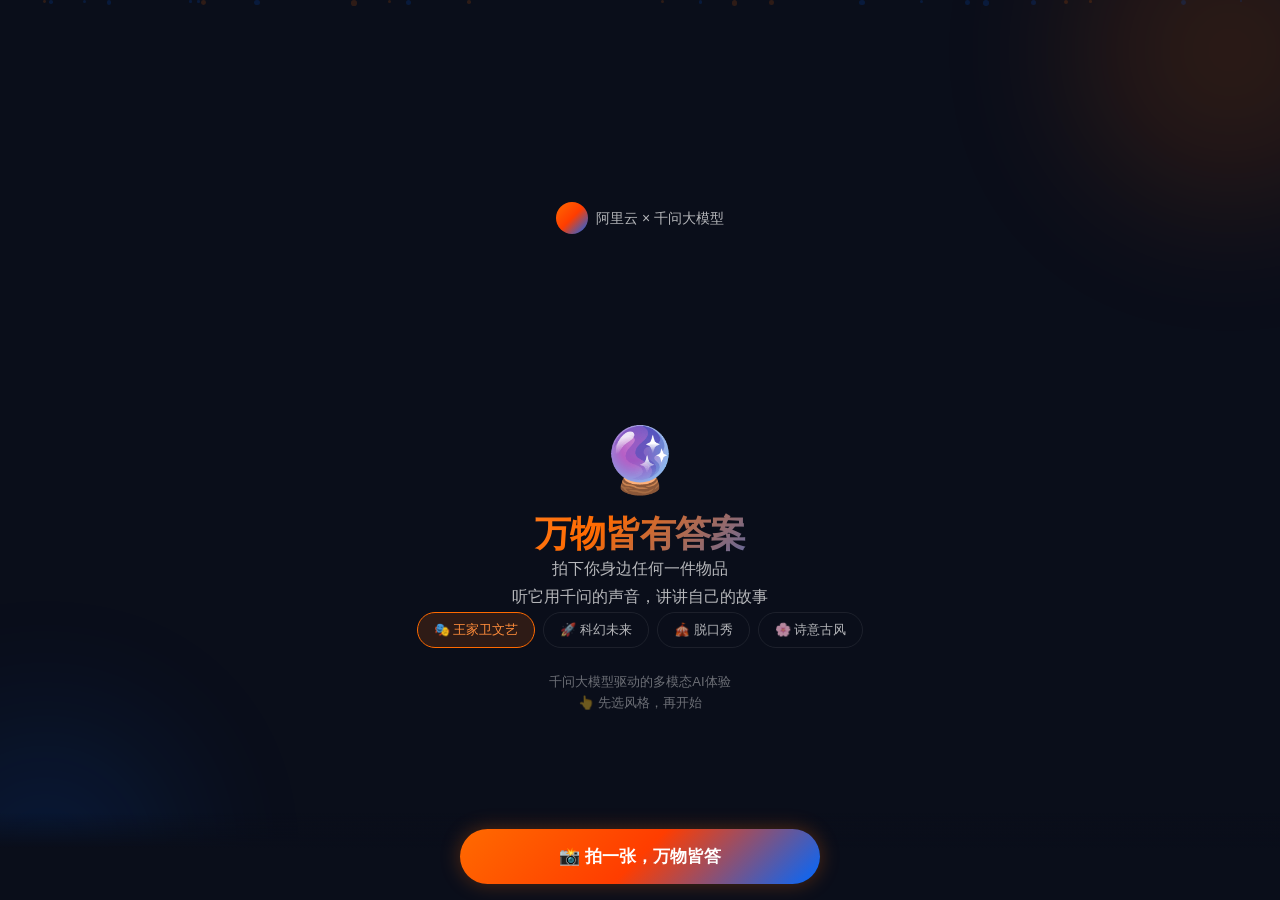
==== plan1-wanwu/index.html @ 80771d61 "第18届大广赛阿里云命题 · 三件互动作品+科技类AI工作流文档" ====
<!DOCTYPE html>
<html lang="zh-CN">
<head>
  <meta charset="UTF-8">
  <meta name="viewport" content="width=device-width, initial-scale=1.0, user-scalable=no">
  <title>万物皆有答案 - 千问大模型</title>
  <link rel="stylesheet" href="../shared/styles.css">
  <style>
    /* === 页面特有样式 === */
    .screen {
      display: none;
      flex-direction: column;
      align-items: center;
      justify-content: center;
      min-height: 100vh;
      width: 100%;
    }
    .screen.active {
      display: flex;
    }

    /* === 开场屏 === */
    .intro-screen {
      text-align: center;
      gap: var(--space-xl);
      padding-top: 15vh;
    }

    .intro-icon {
      font-size: 4rem;
      animation: float 3s ease-in-out infinite;
    }

    @keyframes float {
      0%, 100% { transform: translateY(0); }
      50% { transform: translateY(-12px); }
    }

    .intro-title {
      font-size: 2.25rem;
      font-weight: 800;
      letter-spacing: -0.03em;
      background: var(--brand-gradient-soft);
      -webkit-background-clip: text;
      -webkit-text-fill-color: transparent;
      background-clip: text;
    }

    .intro-subtitle {
      font-size: 1rem;
      color: var(--text-secondary);
      line-height: 1.8;
    }

    .intro-hint {
      font-size: 0.8125rem;
      color: var(--text-tertiary);
      margin-top: var(--space-lg);
    }

    /* === 拍照/上传屏 === */
    .capture-screen {
      gap: var(--space-lg);
      padding: var(--space-xl) 0;
    }

    .capture-area {
      width: 100%;
      aspect-ratio: 1;
      max-width: 360px;
      border: 2px dashed var(--border-subtle);
      border-radius: var(--radius-xl);
      display: flex;
      flex-direction: column;
      align-items: center;
      justify-content: center;
      gap: var(--space-md);
      cursor: pointer;
      transition: all var(--duration-normal) var(--ease-out);
      background: rgba(255, 255, 255, 0.02);
      position: relative;
      overflow: hidden;
    }

    .capture-area:hover {
      border-color: var(--brand-orange);
      background: rgba(255, 106, 0, 0.03);
      box-shadow: var(--shadow-glow-orange);
    }

    .capture-area.has-image {
      border-style: solid;
      border-color: var(--brand-orange);
    }

    .capture-area img {
      width: 100%;
      height: 100%;
      object-fit: cover;
      position: absolute;
      inset: 0;
    }

    .capture-icon {
      font-size: 3rem;
      opacity: 0.6;
    }

    .capture-text {
      font-size: 0.9375rem;
      color: var(--text-tertiary);
    }

    .capture-actions {
      display: flex;
      gap: var(--space-md);
      width: 100%;
      max-width: 360px;
    }

    .capture-actions .btn {
      flex: 1;
    }

    /* === 扫描动画屏 === */
    .scanning-screen {
      text-align: center;
      gap: var(--space-xl);
    }

    .scan-animation {
      position: relative;
      width: 200px;
      height: 200px;
    }

    .scan-ring {
      position: absolute;
      inset: 0;
      border-radius: 50%;
      border: 2px solid var(--brand-orange);
      animation: scanPulse 2s ease-in-out infinite;
      opacity: 0;
    }

    .scan-ring:nth-child(2) { animation-delay: 0.6s; }
    .scan-ring:nth-child(3) { animation-delay: 1.2s; }

    @keyframes scanPulse {
      0% { transform: scale(0.5); opacity: 0.6; }
      100% { transform: scale(1.5); opacity: 0; }
    }

    .scan-icon {
      position: absolute;
      inset: 0;
      display: flex;
      align-items: center;
      justify-content: center;
      font-size: 4rem;
      animation: float 2s ease-in-out infinite;
    }

    .scan-status {
      font-size: 1rem;
      color: var(--text-secondary);
      animation: fadeText 1.5s ease-in-out infinite;
    }

    @keyframes fadeText {
      0%, 100% { opacity: 0.5; }
      50% { opacity: 1; }
    }

    /* === 结果屏 === */
    .result-screen {
      gap: var(--space-lg);
      padding: var(--space-xl) 0 120px;
    }

    .result-image-wrapper {
      width: 240px;
      height: 240px;
      border-radius: var(--radius-xl);
      overflow: hidden;
      box-shadow: var(--shadow-lg);
      position: relative;
    }

    .result-image-wrapper img {
      width: 100%;
      height: 100%;
      object-fit: cover;
    }

    .result-image-wrapper::after {
      content: '';
      position: absolute;
      inset: 0;
      border-radius: var(--radius-xl);
      border: 2px solid transparent;
      background: var(--brand-gradient) border-box;
      -webkit-mask: linear-gradient(#fff 0 0) padding-box, linear-gradient(#fff 0 0);
      mask: linear-gradient(#fff 0 0) padding-box, linear-gradient(#fff 0 0);
      -webkit-mask-composite: xor;
      mask-composite: exclude;
      opacity: 0.5;
    }

    .result-monologue {
      background: var(--bg-card);
      border: 1px solid var(--border-subtle);
      border-radius: var(--radius-lg);
      padding: var(--space-xl);
      width: 100%;
      max-width: 360px;
      position: relative;
    }

    .result-monologue::before {
      content: '"';
      position: absolute;
      top: 8px;
      left: 16px;
      font-size: 3rem;
      color: var(--brand-orange);
      opacity: 0.3;
      font-family: Georgia, serif;
      line-height: 1;
    }

    .monologue-text {
      font-size: 1rem;
      line-height: 1.8;
      color: var(--text-primary);
      padding-left: var(--space-lg);
      font-style: italic;
      min-height: 80px;
    }

    .monologue-style-tag {
      display: inline-block;
      padding: 4px 12px;
      border-radius: var(--radius-full);
      font-size: 0.75rem;
      background: rgba(255, 106, 0, 0.15);
      color: var(--brand-orange-light);
      margin-top: var(--space-md);
    }

    .result-actions {
      display: flex;
      gap: var(--space-md);
      width: 100%;
      max-width: 360px;
    }

    .result-actions .btn {
      flex: 1;
    }

    /* === 分享卡片 === */
    .share-card {
      width: 360px;
      background: var(--bg-secondary);
      border-radius: var(--radius-xl);
      overflow: hidden;
      box-shadow: var(--shadow-lg);
    }

    .share-card-header {
      padding: var(--space-lg);
      background: var(--brand-gradient);
      text-align: center;
    }

    .share-card-header h3 {
      font-size: 1.125rem;
      color: white;
    }

    .share-card-body {
      padding: var(--space-lg);
    }

    .share-card-image {
      width: 100%;
      aspect-ratio: 16/9;
      object-fit: cover;
      border-radius: var(--radius-md);
    }

    .share-card-quote {
      font-size: 1rem;
      line-height: 1.8;
      color: var(--text-primary);
      font-style: italic;
      margin: var(--space-md) 0;
      padding: var(--space-md);
      background: rgba(255, 106, 0, 0.05);
      border-radius: var(--radius-md);
      border-left: 3px solid var(--brand-orange);
    }

    .share-card-footer {
      padding: var(--space-md) var(--space-lg);
      border-top: 1px solid var(--border-subtle);
      display: flex;
      align-items: center;
      justify-content: space-between;
    }

    .share-card-brand {
      font-size: 0.8125rem;
      color: var(--text-tertiary);
    }

    .share-card-slogan {
      font-size: 0.9375rem;
      font-weight: 700;
      background: var(--brand-gradient-soft);
      -webkit-background-clip: text;
      -webkit-text-fill-color: transparent;
      background-clip: text;
    }

    /* === 底部固定栏 === */
    .bottom-fixed {
      position: fixed;
      bottom: 0;
      left: 0;
      right: 0;
      padding: var(--space-md) var(--space-lg);
      padding-bottom: max(var(--space-md), env(safe-area-inset-bottom));
      background: linear-gradient(to top, var(--bg-primary) 60%, transparent);
      display: flex;
      justify-content: center;
      z-index: 10;
    }

    /* === 风格选择器 === */
    .style-selector {
      display: flex;
      gap: var(--space-sm);
      flex-wrap: wrap;
      justify-content: center;
    }

    .style-chip {
      padding: 8px 16px;
      border-radius: var(--radius-full);
      font-size: 0.8125rem;
      cursor: pointer;
      border: 1px solid var(--border-subtle);
      background: transparent;
      color: var(--text-secondary);
      transition: all var(--duration-fast) var(--ease-out);
      white-space: nowrap;
    }

    .style-chip.active {
      background: rgba(255, 106, 0, 0.15);
      border-color: var(--brand-orange);
      color: var(--brand-orange-light);
    }

    /* === 隐藏的input === */
    #imageInput {
      display: none;
    }
  </style>
</head>
<body>
  <!-- 背景 -->
  <div class="glow-orb glow-orb-orange"></div>
  <div class="glow-orb glow-orb-blue"></div>

  <!-- 粒子背景 -->
  <div id="particles"></div>

  <!-- ====== 开场屏 ====== -->
  <div class="page-container screen active" id="introScreen">
    <div class="brand-header fade-in">
      <div class="logo-dot"></div>
      <span class="brand-name">阿里云 × 千问大模型</span>
    </div>

    <div class="intro-screen">
      <div class="intro-icon fade-in fade-in-delay-1">🔮</div>
      <h1 class="intro-title fade-in fade-in-delay-2">万物皆有答案</h1>
      <p class="intro-subtitle fade-in fade-in-delay-3">
        拍下你身边任何一件物品<br>
        听它用千问的声音，讲讲自己的故事
      </p>
      <div class="style-selector fade-in fade-in-delay-4" id="styleSelector">
        <button class="style-chip active" data-style="literary">🎭 王家卫文艺</button>
        <button class="style-chip" data-style="scifi">🚀 科幻未来</button>
        <button class="style-chip" data-style="humor">🎪 脱口秀</button>
        <button class="style-chip" data-style="poetic">🌸 诗意古风</button>
      </div>
      <p class="intro-hint fade-in fade-in-delay-5">
        千问大模型驱动的多模态AI体验<br>
        👆 先选风格，再开始
      </p>
    </div>

    <div class="bottom-fixed fade-in fade-in-delay-5">
      <button class="btn btn-primary btn-large" onclick="showCapture()" style="width:100%;max-width:360px">
        📸 拍一张，万物皆答
      </button>
    </div>
  </div>

  <!-- ====== 拍照/上传屏 ====== -->
  <div class="page-container screen" id="captureScreen">
    <div class="brand-header">
      <div class="logo-dot"></div>
      <span class="brand-name">万物皆有答案</span>
    </div>

    <div class="capture-screen">
      <h2 class="fade-in" style="text-align:center">选一件身边的物品</h2>
      <p class="fade-in fade-in-delay-1" style="text-align:center;color:var(--text-tertiary)">
        水杯、台灯、书、钥匙、盆栽...<br>任何日常之物，都有千问理解的故事
      </p>

      <div class="capture-area fade-in fade-in-delay-2" id="captureArea" onclick="document.getElementById('imageInput').click()">
        <span class="capture-icon" id="captureIcon">📷</span>
        <span class="capture-text" id="captureText">点击拍照或选择照片</span>
      </div>

      <input type="file" id="imageInput" accept="image/*" capture="environment" onchange="handleImageSelect(event)">

      <div class="capture-actions fade-in fade-in-delay-3">
        <button class="btn btn-secondary" onclick="document.getElementById('imageInput').click()">
          🖼️ 相册
        </button>
        <button class="btn btn-primary" id="btnAnalyze" disabled onclick="startAnalysis()">
          ✨ 千问解析
        </button>
      </div>

      <button class="btn btn-ghost fade-in fade-in-delay-4" onclick="showIntro()">
        ← 返回
      </button>
    </div>
  </div>

  <!-- ====== 扫描动画屏 ====== -->
  <div class="page-container screen" id="scanningScreen">
    <div class="scanning-screen">
      <div class="scan-animation">
        <div class="scan-ring"></div>
        <div class="scan-ring"></div>
        <div class="scan-ring"></div>
        <div class="scan-icon">🔍</div>
      </div>
      <p class="scan-status" id="scanStatus">千问正在理解这个物品...</p>
      <div class="loading-dots">
        <span></span><span></span><span></span>
      </div>
    </div>
  </div>

  <!-- ====== 结果屏 ====== -->
  <div class="page-container screen" id="resultScreen">
    <div class="brand-header">
      <div class="logo-dot"></div>
      <span class="brand-name">千问大模型 · 万物皆有答案</span>
    </div>

    <div class="result-screen">
      <div class="result-image-wrapper fade-in" id="resultImageWrapper">
        <img id="resultImage" src="" alt="">
      </div>

      <div class="result-monologue fade-in fade-in-delay-1">
        <p class="monologue-text" id="monologueText"></p>
        <span class="monologue-style-tag" id="monologueStyleTag"></span>
      </div>

      <div class="result-actions fade-in fade-in-delay-2">
        <button class="btn btn-secondary" onclick="retryWithNewStyle()">
          🎭 换个风格
        </button>
        <button class="btn btn-primary" onclick="shareResult()">
          📤 分享出去
        </button>
      </div>

      <button class="btn btn-ghost fade-in fade-in-delay-3" onclick="showCapture()">
        🔄 再拍一张
      </button>
    </div>

    <div class="bottom-fixed">
      <p class="fade-in" style="font-size:0.875rem;text-align:center">
        <span style="background:var(--brand-gradient-soft);-webkit-background-clip:text;-webkit-text-fill-color:transparent;font-weight:700;">
          千问一下，万物皆答
        </span>
        <span style="color:var(--text-tertiary);margin-left:8px">— 阿里云千问大模型</span>
      </p>
    </div>
  </div>

  <!-- 隐藏的canvas用于生成分享图 -->
  <canvas id="shareCanvas" style="display:none"></canvas>

  <script src="../shared/utils.js"></script>
  <script>
    /* === 状态管理 === */
    const state = {
      currentScreen: 'introScreen',
      selectedStyle: 'literary',
      uploadedImage: null,
      currentMonologue: '',
      monologueHistory: []
    };

    /* === 风格定义 === */
    const styles = {
      literary: {
        name: '王家卫文艺',
        emoji: '🎭',
        systemPrompt: '你是一个被赋予了灵魂的日常物品。用王家卫电影般的文艺腔调，以第一人称讲述你的存在。语速缓慢，充满意象，带着一种温柔的孤独感。在150字以内。'
      },
      scifi: {
        name: '科幻未来',
        emoji: '🚀',
        systemPrompt: '你是一个来自未来的智能物品，拥有超越时代的自我意识。用科幻小说的语气，以第一人称介绍你的功能和使命。充满科技感和未来主义色彩。在150字以内。'
      },
      humor: {
        name: '脱口秀',
        emoji: '🎪',
        systemPrompt: '你是一个会吐槽的日常物品，用脱口秀演员的方式，以第一人称调侃自己的日常和与人类的相处。幽默风趣，有梗，让人会心一笑。在150字以内。'
      },
      poetic: {
        name: '诗意古风',
        emoji: '🌸',
        systemPrompt: '你是一个拥有古典灵魂的物品，用中国古风诗意的方式，以第一人称吟诵你的存在。可以是半文半白，有意境，有留白，像一首小诗。在150字以内。'
      }
    };

    /* === 模拟AI独白（比赛时替换为真实千问API调用） === */
    // 每个物品在不同风格下的独白预设（演示用）
    const demoMonologues = {
      cup: {
        literary: '每天下午三点，她准时端起我。水温刚好，45度，她最喜欢的温度。我看着她的嘴唇轻轻碰到杯沿，那一瞬间，整个世界都安静下来。有些温度，不是用来测量的，是用来记住的。',
        scifi: '我是H2O分子重组终端（俗称水杯）。内置量子温控系统，能精准地将液体维持在用户神经信号最舒适的45°C。碳基生命叫这"温暖"，在我的认知里，这是一次完美的热力学平衡态。',
        humor: '大家好，我是这个工位上最敬业的员工——水杯。全年无休，随叫随到，比老板还靠谱。唯一的烦恼是，主人总拿我泡枸杞，我一个不锈钢杯，装着养生的心，这合理吗？',
        poetic: '瓷身素白，盛清泉一盏。炉火炼我以形，岁月赠我以温。世人饮水，不过解渴；我却在每一次唇齿相亲间，藏了一整个春日午后的慢时光。'
      },
      plant: {
        literary: '我站在窗台上看了他三年。他每天早晨打开窗帘的时候，是我最期待的一秒。他从来不知道，我偷偷把他的咖啡香存进了每一片叶子里。有些陪伴，不需要开口。',
        scifi: '生物光合单元 #47B。碳基生命形态，执行标准光合程序已1095个地球日。我的根系网络持续监测着这个房间的CO₂浓度，叶片表面的纳米结构将光能转化率提升至生物极限。他叫我"绿萝"。',
        humor: '没错，我就是那盆绿萝。养我的大哥，麻烦你看看我——叶尖都黄了！不是我说你，养了三年还不知道我喜阴，你简历上写"热爱生活"是认真的吗？',
        poetic: '翠蔓从盆沿垂下，像时光写下的行书。不言不语间，我把窗外的日光、檐下的雨声，都收进了每一片心形的叶子里。谁是养花人？也许我才是那个，温柔守候着这座屋子的。'
      },
      keyboard: {
        literary: '凌晨两点十七分，他的手指再次落在我的身上。我熟悉每一个按键的凹陷，就像熟悉他的犹豫。删除键被按了最多次，那是一个写作者最诚实的部分。',
        scifi: '人机交互矩阵终端 v9.7。104个触觉反馈节点，机械轴体采样率8000Hz。我将他每一次击键转化为数字信号，在0.3毫秒内传输至CPU。但那些写了又删的文字，不在我的处理逻辑之内。',
        humor: '我是键盘，但我不是普通的键盘——我是一个承受了太多的键盘。主人用我写代码、打游戏、吃薯片、擦手，我的缝隙里藏着一个零食博物馆。请给我一份工伤鉴定，谢谢。',
        poetic: '黑白键错落，如琴如筝。指尖起落间，万言千语从我的身躯流过。我记下了每一次犹豫的停顿，每一次笃定的回车。所谓书写，不过是把心的形状，敲成字的模样。'
      },
      lamp: {
        literary: '天黑之后，这个房间就只有我和他了。我的光是橙黄色的，恰好是他喜欢的颜色。有时候他对着屏幕发呆，我就把光调暗一点，好像在陪他一起沉默。',
        scifi: '光子发射阵列台灯型号L-882。色温调节范围2700K至6500K，覆盖从暖黄昏到冷白昼的全光谱。当前用户偏好暖光模式，我已将此写入长期记忆区——虽然他没有要求过。',
        humor: '我是这屋里最懂光的人。主人的脸在我的柔光下至少年轻五岁，这就是为什么他每次视频会议都坐我旁边。建议我的功能栏加上"兼职美颜灯"，工资另算。',
        poetic: '一盏孤灯，照见案头书卷。光晕如月，笼住半室安宁。世人点灯为驱暗，我亮起来，只为等你归。灯下的人啊，你可知道，你低头的样子，是我见过最美的夜色。'
      },
      phone: {
        literary: '我见过他最脆弱的样子——凌晨三点刷着前任的朋友圈，然后把我扔到枕头底下。我什么也做不了，只能默默地把屏幕亮度调到最低。',
        scifi: '便携式量子通信终端（商用人称手机）。搭载神经引擎芯片，每秒可处理15.8万亿次运算。我实时感知用户的生物信号，但有些数据——比如他为什么盯着那条消息看了4分37秒——超出了我的推理框架。',
        humor: '救命，我的主人又把我掉地上了！本季度第三次了！屏幕碎了但心更碎。他说我是"生产力工具"，结果我80%的电量都花在了短视频和外卖APP上。这就是你们人类的"生产力"？',
        poetic: '一掌方圆，纳乾坤世界。我是一座桥，连接着这端孤独的心和对岸熙攘的人间。你在我身上划过的每一下，都是向远方投递的温度。只是别忘了，桥这边的风景，也值得看一眼。'
      },
      book: {
        literary: '书脊已经有些松散，说明被翻了很多遍。最后一页的折角还在——那是她最喜欢的一段话。她在这本书里藏了一片银杏叶，那是一个秋天的暗号。',
        scifi: '纸质知识存储介质。我的819个页面以纤维素为基础载体，以油墨为信息编码。与电子存储不同，我的数据不需要电能就能被读取，而且——据我所知——纸张的气味也属于信息的一部分。',
        humor: '我是书，但在这个家里，我更多时候被当作——杯垫、泡面盖、拍照道具。主人买我的时候说"要多读书"，现在我已经落灰半年了。知识改变命运？先改变我的灰尘厚度吧。',
        poetic: '页页墨香，字字珠玑。摊开来是一整个世界，阖上后是半枕清梦。书若有灵，大概是愿意被读旧的——那些卷边、折痕、茶渍，都是一个人在某段时光里，认真活过的证明。'
      }
    };

    function getObjectType(imageName) {
      // 简化版：根据文件名关键词匹配（比赛时由千问视觉识别）
      const name = imageName.toLowerCase();
      if (name.includes('杯') || name.includes('cup') || name.includes('mug')) return 'cup';
      if (name.includes('植物') || name.includes('花') || name.includes('plant') || name.includes('leaf')) return 'plant';
      if (name.includes('键盘') || name.includes('keyboard')) return 'keyboard';
      if (name.includes('灯') || name.includes('lamp') || name.includes('light')) return 'lamp';
      if (name.includes('手机') || name.includes('phone')) return 'phone';
      if (name.includes('书') || name.includes('book')) return 'book';
      // 随机返回以展示效果
      return randomPick(['cup', 'plant', 'keyboard', 'lamp', 'phone', 'book']);
    }

    /* === 屏幕切换 === */
    function switchScreen(screenId) {
      document.querySelectorAll('.screen').forEach(s => s.classList.remove('active'));
      document.getElementById(screenId).classList.add('active');
      state.currentScreen = screenId;
      window.scrollTo({ top: 0, behavior: 'smooth' });
    }

    function showIntro() {
      switchScreen('introScreen');
    }

    function showCapture() {
      switchScreen('captureScreen');
      // 重置
      state.uploadedImage = null;
      document.getElementById('captureArea').classList.remove('has-image');
      document.getElementById('captureIcon').style.display = '';
      document.getElementById('captureText').textContent = '点击拍照或选择照片';
      document.getElementById('btnAnalyze').disabled = true;
      // 清除之前的预览
      const existingImg = document.querySelector('#captureArea img');
      if (existingImg) existingImg.remove();
    }

    function showScanning() {
      switchScreen('scanningScreen');
    }

    function showResult() {
      switchScreen('resultScreen');
    }

    /* === 风格选择 === */
    document.getElementById('styleSelector').addEventListener('click', (e) => {
      const chip = e.target.closest('.style-chip');
      if (!chip) return;
      document.querySelectorAll('#styleSelector .style-chip').forEach(c => c.classList.remove('active'));
      chip.classList.add('active');
      state.selectedStyle = chip.dataset.style;
    });

    /* === 图片处理 === */
    function handleImageSelect(event) {
      const file = event.target.files[0];
      if (!file) return;

      const reader = new FileReader();
      reader.onload = (e) => {
        state.uploadedImage = e.target.result;
        // 预览
        const captureArea = document.getElementById('captureArea');
        const existingImg = document.querySelector('#captureArea img');
        if (existingImg) existingImg.remove();

        const img = document.createElement('img');
        img.src = state.uploadedImage;
        captureArea.appendChild(img);
        captureArea.classList.add('has-image');
        document.getElementById('captureIcon').style.display = 'none';
        document.getElementById('captureText').textContent = '点击更换照片';
        document.getElementById('btnAnalyze').disabled = false;
      };
      reader.readAsDataURL(file);

      // 存储文件名用于对象识别
      state.imageFileName = file.name;
    }

    /* === 核心：AI分析流程 === */
    async function startAnalysis() {
      if (!state.uploadedImage) return;

      showScanning();

      const statusEl = document.getElementById('scanStatus');
      const statusMessages = [
        '千问正在识别物品...',
        '分析材质与形态...',
        '理解物品的故事语境...',
        '注入' + styles[state.selectedStyle].name + '灵魂...',
        '生成独白中...'
      ];

      for (let i = 0; i < statusMessages.length; i++) {
        statusEl.textContent = statusMessages[i];
        await delay(800 + Math.random() * 400);
      }

      // === AI 生成独白 ===
      // 比赛时替换为：千问视觉API识别物体 → 千问文本API生成独白
      const objectType = getObjectType(state.imageFileName || 'random');
      const styleData = styles[state.selectedStyle];

      // 尝试调用千问API
      const prompt = styleData.systemPrompt + '\n请以第一人称写一段独白，物品类型是：' + objectType;
      const aiResponse = await callQianwenAPI(prompt, { temperature: 0.9 });

      // 使用AI响应或演示数据
      const monologue = aiResponse || demoMonologues[objectType]?.[state.selectedStyle]
        || '我在这个空间里存在着，日复一日。被使用，被放置，被偶尔注视。但我有自己的温度，自己的节奏。你不必知道，因为我的故事，只属于我。';

      state.currentMonologue = monologue;
      state.currentObjectType = objectType;

      // 渲染结果
      document.getElementById('resultImage').src = state.uploadedImage;
      document.getElementById('monologueText').textContent = monologue;
      document.getElementById('monologueStyleTag').textContent = styleData.emoji + ' ' + styleData.name + '风格';

      await delay(500);
      showResult();
    }

    /* === 换个风格重试 === */
    async function retryWithNewStyle() {
      // 切换到下一个风格
      const styleKeys = Object.keys(styles);
      const currentIdx = styleKeys.indexOf(state.selectedStyle);
      const nextStyle = styleKeys[(currentIdx + 1) % styleKeys.length];
      state.selectedStyle = nextStyle;

      // 更新风格选择器高亮（如果在开场页）
      document.querySelectorAll('#styleSelector .style-chip').forEach(c => {
        c.classList.toggle('active', c.dataset.style === nextStyle);
      });

      // 重新生成
      showScanning();
      const statusEl = document.getElementById('scanStatus');
      statusEl.textContent = '用' + styles[nextStyle].name + '重新演绎...';

      await delay(1500);

      const styleData = styles[nextStyle];
      const prompt = styleData.systemPrompt + '\n请以第一人称写一段独白，物品类型是：' + (state.currentObjectType || 'object');
      const aiResponse = await callQianwenAPI(prompt, { temperature: 0.9 });

      const monologue = aiResponse || demoMonologues[state.currentObjectType]?.[nextStyle]
        || '换一种语气，故事就变了。这就是千问大模型的力量——同一个世界，不同的理解。';

      state.currentMonologue = monologue;
      document.getElementById('monologueText').textContent = monologue;
      document.getElementById('monologueStyleTag').textContent = styleData.emoji + ' ' + styleData.name + '风格';

      await delay(300);
      showResult();
    }

    /* === 分享 === */
    async function shareResult() {
      const shareText = `千问了一下，万物皆有答案 ✨\n「${state.currentMonologue}」\n—— 阿里云千问大模型 × 第18届大广赛`;
      await shareContent(
        '万物皆有答案 - 千问大模型',
        shareText,
        window.location.href
      );
    }

    /* === 生成分享卡片图片 === */
    function generateShareCard() {
      const canvas = document.getElementById('shareCanvas');
      const ctx = canvas.getContext('2d');
      canvas.width = 750;
      canvas.height = 1334;

      // 背景
      const bgGrad = ctx.createLinearGradient(0, 0, 750, 1334);
      bgGrad.addColorStop(0, '#0A0E1A');
      bgGrad.addColorStop(1, '#111827');
      ctx.fillStyle = bgGrad;
      ctx.fillRect(0, 0, 750, 1334);

      // 顶部品牌条
      const headerGrad = ctx.createLinearGradient(0, 0, 750, 0);
      headerGrad.addColorStop(0, '#FF6A00');
      headerGrad.addColorStop(1, '#0068FF');
      ctx.fillStyle = headerGrad;
      ctx.fillRect(0, 0, 750, 80);

      ctx.fillStyle = 'white';
      ctx.font = 'bold 32px -apple-system, sans-serif';
      ctx.fillText('🌐 千问一下，万物皆答', 40, 55);

      // 图片
      if (state.uploadedImage) {
        const img = new Image();
        img.src = state.uploadedImage;
        img.onload = () => {
          const imgSize = 500;
          const imgX = (750 - imgSize) / 2;
          const imgY = 140;
          ctx.save();
          ctx.beginPath();
          ctx.roundRect(imgX, imgY, imgSize, imgSize, 24);
          ctx.clip();
          ctx.drawImage(img, imgX, imgY, imgSize, imgSize);
          ctx.restore();

          // 独白
          ctx.fillStyle = '#FFFFFF';
          ctx.font = '28px -apple-system, sans-serif';
          const lines = wrapText(ctx, state.currentMonologue, 650);
          let y = imgY + imgSize + 60;
          lines.forEach(line => {
            ctx.fillText(line, 50, y);
            y += 44;
          });

          // 风格标签
          y += 30;
          ctx.fillStyle = 'rgba(255,106,0,0.2)';
          ctx.beginPath();
          ctx.roundRect(50, y - 32, 220, 40, 20);
          ctx.fill();
          ctx.fillStyle = '#FF8C3A';
          ctx.font = '22px -apple-system, sans-serif';
          ctx.fillText('🎭 ' + styles[state.selectedStyle].name, 70, y - 4);

          // 底部
          ctx.fillStyle = 'rgba(255,255,255,0.4)';
          ctx.font = '20px -apple-system, sans-serif';
          ctx.fillText('阿里云千问大模型 · 第18届大广赛', 50, 1280);

          // 保存
          const link = document.createElement('a');
          link.download = '万物皆有答案_千问大模型.png';
          link.href = canvas.toDataURL();
          link.click();
          showToast('分享卡片已保存');
        };
      }
    }

    function wrapText(ctx, text, maxWidth) {
      const lines = [];
      let currentLine = '';
      for (let char of text) {
        const testLine = currentLine + char;
        if (ctx.measureText(testLine).width > maxWidth && currentLine) {
          lines.push(currentLine);
          currentLine = char;
        } else {
          currentLine = testLine;
        }
      }
      if (currentLine) lines.push(currentLine);
      return lines;
    }

    /* === 初始化 === */
    function init() {
      // 添加粒子背景
      const particlesContainer = document.getElementById('particles');
      const particles = createParticles(25);
      particlesContainer.appendChild(particles);
    }

    init();
  </script>
</body>
</html>
---- shared/styles.css ----
/* === 大广赛阿里云命题 · 共享样式系统 === */
/* 设计调性：科技感 + 温暖人文，阿里云品牌色系 */

:root {
  /* 阿里云品牌色 */
  --brand-orange: #FF6A00;
  --brand-orange-light: #FF8C3A;
  --brand-blue: #0068FF;
  --brand-blue-dark: #0046B8;
  --brand-gradient: linear-gradient(135deg, #FF6A00 0%, #FF3D00 50%, #0068FF 100%);
  --brand-gradient-soft: linear-gradient(135deg, #FF8C3A 0%, #FF6A00 40%, #0068FF 100%);

  /* 中性色 */
  --bg-primary: #0A0E1A;
  --bg-secondary: #111827;
  --bg-card: rgba(17, 24, 39, 0.8);
  --text-primary: #FFFFFF;
  --text-secondary: rgba(255, 255, 255, 0.7);
  --text-tertiary: rgba(255, 255, 255, 0.4);
  --border-subtle: rgba(255, 255, 255, 0.08);

  /* 语义色 */
  --success: #22C55E;
  --warning: #F59E0B;
  --error: #EF4444;

  /* 间距 */
  --space-xs: 4px;
  --space-sm: 8px;
  --space-md: 16px;
  --space-lg: 24px;
  --space-xl: 32px;
  --space-2xl: 48px;
  --space-3xl: 64px;

  /* 圆角 */
  --radius-sm: 8px;
  --radius-md: 12px;
  --radius-lg: 16px;
  --radius-xl: 24px;
  --radius-full: 9999px;

  /* 阴影 */
  --shadow-sm: 0 2px 8px rgba(0, 0, 0, 0.3);
  --shadow-md: 0 4px 16px rgba(0, 0, 0, 0.4);
  --shadow-lg: 0 8px 32px rgba(0, 0, 0, 0.5);
  --shadow-glow-orange: 0 0 20px rgba(255, 106, 0, 0.3);
  --shadow-glow-blue: 0 0 20px rgba(0, 104, 255, 0.3);

  /* 动画 */
  --ease-out: cubic-bezier(0.16, 1, 0.3, 1);
  --ease-spring: cubic-bezier(0.34, 1.56, 0.64, 1);
  --duration-fast: 150ms;
  --duration-normal: 300ms;
  --duration-slow: 500ms;
  --duration-page: 800ms;
}

/* === 基础重置 === */
*, *::before, *::after {
  box-sizing: border-box;
  margin: 0;
  padding: 0;
}

html {
  font-size: 16px;
  -webkit-font-smoothing: antialiased;
  -moz-osx-font-smoothing: grayscale;
  scroll-behavior: smooth;
}

body {
  font-family: -apple-system, BlinkMacSystemFont, 'Segoe UI', 'PingFang SC',
    'Hiragino Sans GB', 'Microsoft YaHei', 'Helvetica Neue', Helvetica, Arial,
    sans-serif;
  background: var(--bg-primary);
  color: var(--text-primary);
  line-height: 1.6;
  min-height: 100vh;
  overflow-x: hidden;
}

/* === 排版 === */
h1 {
  font-size: 2rem;
  font-weight: 700;
  letter-spacing: -0.02em;
  line-height: 1.2;
}

h2 {
  font-size: 1.5rem;
  font-weight: 600;
  letter-spacing: -0.01em;
  line-height: 1.3;
}

h3 {
  font-size: 1.125rem;
  font-weight: 600;
  line-height: 1.4;
}

p {
  color: var(--text-secondary);
  font-size: 0.9375rem;
}

/* === 页面容器 === */
.page-container {
  max-width: 480px;
  margin: 0 auto;
  padding: var(--space-lg);
  min-height: 100vh;
  display: flex;
  flex-direction: column;
}

/* === 品牌头部 === */
.brand-header {
  display: flex;
  align-items: center;
  gap: var(--space-sm);
  padding: var(--space-md) 0;
  margin-bottom: var(--space-lg);
}

.brand-header .logo-dot {
  width: 32px;
  height: 32px;
  border-radius: var(--radius-full);
  background: var(--brand-gradient);
  flex-shrink: 0;
}

.brand-header .brand-name {
  font-size: 0.875rem;
  font-weight: 500;
  color: var(--text-secondary);
}

/* === 按钮系统 === */
.btn {
  display: inline-flex;
  align-items: center;
  justify-content: center;
  gap: var(--space-sm);
  padding: 12px 24px;
  border: none;
  border-radius: var(--radius-full);
  font-size: 0.9375rem;
  font-weight: 600;
  cursor: pointer;
  transition: all var(--duration-normal) var(--ease-out);
  text-decoration: none;
  position: relative;
  overflow: hidden;
}

.btn:active {
  transform: scale(0.96);
}

.btn-primary {
  background: var(--brand-gradient);
  color: white;
  box-shadow: var(--shadow-glow-orange);
}

.btn-primary:hover {
  box-shadow: 0 0 30px rgba(255, 106, 0, 0.5);
  transform: translateY(-1px);
}

.btn-secondary {
  background: var(--bg-card);
  color: var(--text-primary);
  border: 1px solid var(--border-subtle);
  backdrop-filter: blur(10px);
}

.btn-secondary:hover {
  border-color: rgba(255, 255, 255, 0.2);
  background: rgba(255, 255, 255, 0.05);
}

.btn-ghost {
  background: transparent;
  color: var(--text-secondary);
  padding: 8px 16px;
}

.btn-large {
  padding: 16px 32px;
  font-size: 1.0625rem;
}

.btn-block {
  width: 100%;
}

/* === 卡片 === */
.card {
  background: var(--bg-card);
  border: 1px solid var(--border-subtle);
  border-radius: var(--radius-lg);
  padding: var(--space-lg);
  backdrop-filter: blur(20px);
  transition: all var(--duration-normal) var(--ease-out);
}

.card:hover {
  border-color: rgba(255, 255, 255, 0.12);
  box-shadow: var(--shadow-md);
}

.card-glass {
  background: rgba(255, 255, 255, 0.03);
  border: 1px solid rgba(255, 255, 255, 0.06);
  border-radius: var(--radius-lg);
  padding: var(--space-lg);
  backdrop-filter: blur(40px);
}

/* === 输入框 === */
.input-group {
  display: flex;
  flex-direction: column;
  gap: var(--space-sm);
}

.input-label {
  font-size: 0.8125rem;
  font-weight: 500;
  color: var(--text-secondary);
}

.input-field {
  background: rgba(255, 255, 255, 0.04);
  border: 1px solid var(--border-subtle);
  border-radius: var(--radius-md);
  padding: 12px 16px;
  color: var(--text-primary);
  font-size: 0.9375rem;
  font-family: inherit;
  transition: all var(--duration-fast) var(--ease-out);
  outline: none;
}

.input-field:focus {
  border-color: var(--brand-orange);
  box-shadow: 0 0 0 3px rgba(255, 106, 0, 0.1);
}

.input-field::placeholder {
  color: var(--text-tertiary);
}

/* === 加载动画 === */
.loading-dots {
  display: flex;
  gap: 6px;
  align-items: center;
  justify-content: center;
}

.loading-dots span {
  width: 8px;
  height: 8px;
  border-radius: 50%;
  background: var(--brand-orange);
  animation: dotPulse 1.4s infinite ease-in-out both;
}

.loading-dots span:nth-child(1) { animation-delay: -0.32s; }
.loading-dots span:nth-child(2) { animation-delay: -0.16s; }
.loading-dots span:nth-child(3) { animation-delay: 0s; }

@keyframes dotPulse {
  0%, 80%, 100% { transform: scale(0.4); opacity: 0.3; }
  40% { transform: scale(1); opacity: 1; }
}

/* === 打字机效果 === */
.typewriter {
  overflow: hidden;
  border-right: 2px solid var(--brand-orange);
  white-space: nowrap;
  animation: typing 2s steps(40, end), blink-caret 0.75s step-end infinite;
}

@keyframes typing {
  from { width: 0; }
  to { width: 100%; }
}

@keyframes blink-caret {
  from, to { border-color: transparent; }
  50% { border-color: var(--brand-orange); }
}

/* === 淡入动画 === */
.fade-in {
  animation: fadeIn var(--duration-slow) var(--ease-out) both;
}

@keyframes fadeIn {
  from { opacity: 0; transform: translateY(20px); }
  to { opacity: 1; transform: translateY(0); }
}

.fade-in-delay-1 { animation-delay: 100ms; }
.fade-in-delay-2 { animation-delay: 200ms; }
.fade-in-delay-3 { animation-delay: 300ms; }
.fade-in-delay-4 { animation-delay: 400ms; }
.fade-in-delay-5 { animation-delay: 500ms; }

/* === 滑动进入 === */
.slide-up {
  animation: slideUp var(--duration-slow) var(--ease-spring) both;
}

@keyframes slideUp {
  from { opacity: 0; transform: translateY(40px); }
  to { opacity: 1; transform: translateY(0); }
}

/* === 粒子背景 === */
.particles-bg {
  position: fixed;
  top: 0;
  left: 0;
  width: 100%;
  height: 100%;
  pointer-events: none;
  z-index: 0;
  overflow: hidden;
}

.particle {
  position: absolute;
  border-radius: 50%;
  background: var(--brand-orange);
  opacity: 0.15;
  animation: floatUp linear infinite;
}

@keyframes floatUp {
  0% { transform: translateY(100vh) scale(0); opacity: 0; }
  10% { opacity: 0.15; }
  90% { opacity: 0.1; }
  100% { transform: translateY(-10vh) scale(1); opacity: 0; }
}

/* === 渐变光晕 === */
.glow-orb {
  position: fixed;
  border-radius: 50%;
  filter: blur(80px);
  pointer-events: none;
  z-index: 0;
  opacity: 0.15;
}

.glow-orb-orange {
  background: var(--brand-orange);
  width: 300px;
  height: 300px;
  top: -100px;
  right: -100px;
}

.glow-orb-blue {
  background: var(--brand-blue);
  width: 250px;
  height: 250px;
  bottom: -80px;
  left: -80px;
}

/* === 分享面板 === */
.share-overlay {
  position: fixed;
  inset: 0;
  background: rgba(0, 0, 0, 0.8);
  backdrop-filter: blur(10px);
  display: flex;
  align-items: flex-end;
  justify-content: center;
  z-index: 100;
  padding: var(--space-lg);
}

.share-panel {
  background: var(--bg-secondary);
  border-radius: var(--radius-xl) var(--radius-xl) 0 0;
  padding: var(--space-xl) var(--space-lg);
  width: 100%;
  max-width: 480px;
}

.share-panel h3 {
  margin-bottom: var(--space-lg);
  text-align: center;
}

.share-options {
  display: grid;
  grid-template-columns: repeat(4, 1fr);
  gap: var(--space-md);
}

.share-option {
  display: flex;
  flex-direction: column;
  align-items: center;
  gap: var(--space-sm);
  cursor: pointer;
  padding: var(--space-md);
  border-radius: var(--radius-md);
  transition: all var(--duration-fast) var(--ease-out);
}

.share-option:hover {
  background: rgba(255, 255, 255, 0.05);
}

.share-option .share-icon {
  width: 48px;
  height: 48px;
  border-radius: var(--radius-full);
  display: flex;
  align-items: center;
  justify-content: center;
  font-size: 1.25rem;
}

.share-option span {
  font-size: 0.75rem;
  color: var(--text-secondary);
}

/* === Toast === */
.toast {
  position: fixed;
  top: var(--space-lg);
  left: 50%;
  transform: translateX(-50%);
  background: var(--success);
  color: white;
  padding: var(--space-sm) var(--space-lg);
  border-radius: var(--radius-full);
  font-size: 0.875rem;
  font-weight: 500;
  z-index: 200;
  animation: toastIn 0.3s var(--ease-out), toastOut 0.3s var(--ease-out) 2s forwards;
}

@keyframes toastIn {
  from { opacity: 0; transform: translateX(-50%) translateY(-10px); }
  to { opacity: 1; transform: translateX(-50%) translateY(0); }
}

@keyframes toastOut {
  from { opacity: 1; }
  to { opacity: 0; }
}

/* === 响应式 === */
@media (min-width: 768px) {
  .page-container {
    max-width: 600px;
  }
}

@media (min-width: 1024px) {
  .page-container {
    max-width: 720px;
  }
}
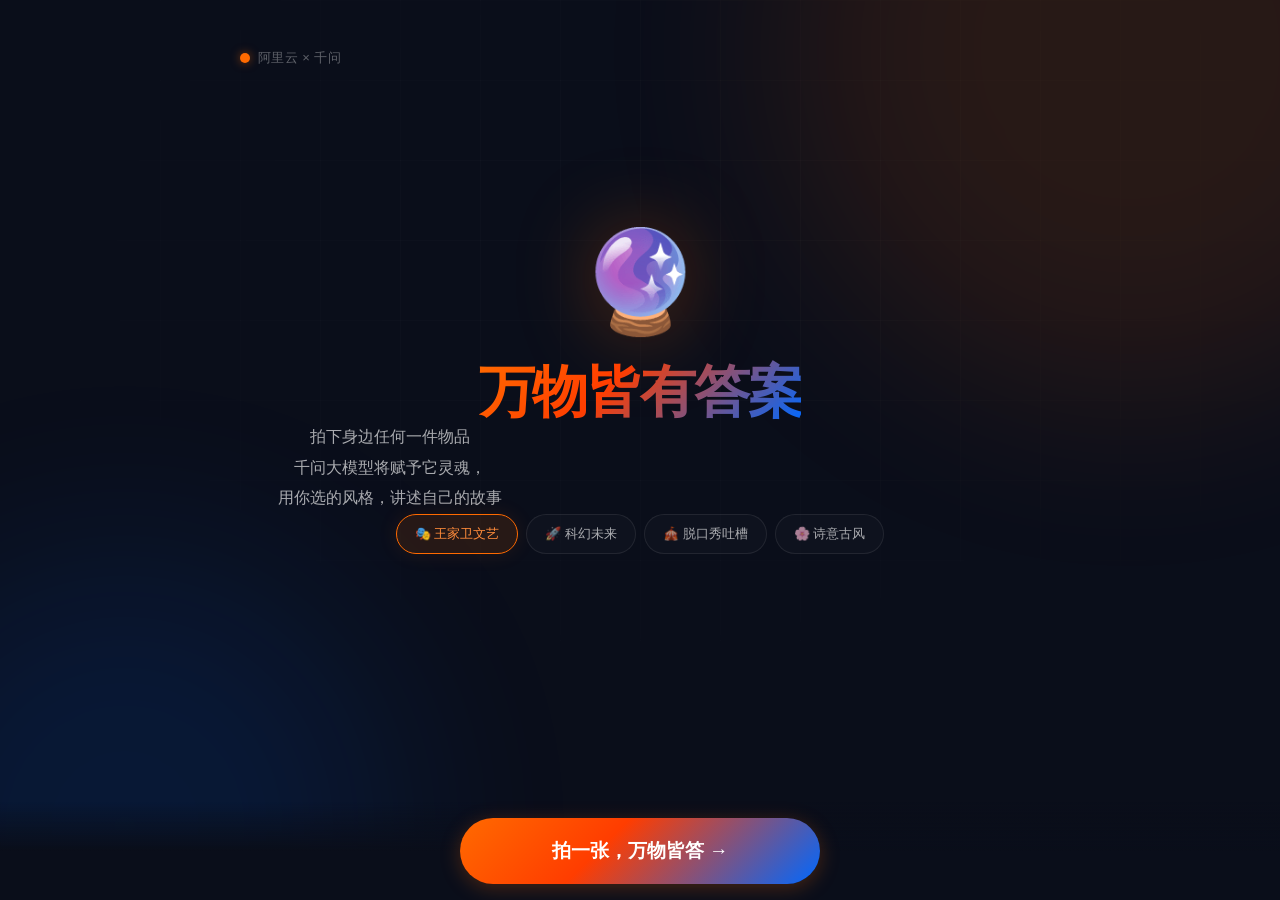
==== commit 088a0aa6: "v2: 全面重设计 - 玻璃质感+暗色科技+三色光晕+桌面端自适应+千问真实API集成" ====
--- a/plan1-wanwu/index.html
+++ b/plan1-wanwu/index.html
@@ -1,859 +1,440 @@
 <!DOCTYPE html>
 <html lang="zh-CN">
 <head>
-  <meta charset="UTF-8">
-  <meta name="viewport" content="width=device-width, initial-scale=1.0, user-scalable=no">
-  <title>万物皆有答案 - 千问大模型</title>
-  <link rel="stylesheet" href="../shared/styles.css">
-  <style>
-    /* === 页面特有样式 === */
-    .screen {
-      display: none;
-      flex-direction: column;
-      align-items: center;
-      justify-content: center;
-      min-height: 100vh;
-      width: 100%;
-    }
-    .screen.active {
-      display: flex;
-    }
-
-    /* === 开场屏 === */
-    .intro-screen {
-      text-align: center;
-      gap: var(--space-xl);
-      padding-top: 15vh;
-    }
-
-    .intro-icon {
-      font-size: 4rem;
-      animation: float 3s ease-in-out infinite;
-    }
-
-    @keyframes float {
-      0%, 100% { transform: translateY(0); }
-      50% { transform: translateY(-12px); }
-    }
-
-    .intro-title {
-      font-size: 2.25rem;
-      font-weight: 800;
-      letter-spacing: -0.03em;
-      background: var(--brand-gradient-soft);
-      -webkit-background-clip: text;
-      -webkit-text-fill-color: transparent;
-      background-clip: text;
-    }
-
-    .intro-subtitle {
-      font-size: 1rem;
-      color: var(--text-secondary);
-      line-height: 1.8;
-    }
-
-    .intro-hint {
-      font-size: 0.8125rem;
-      color: var(--text-tertiary);
-      margin-top: var(--space-lg);
-    }
-
-    /* === 拍照/上传屏 === */
-    .capture-screen {
-      gap: var(--space-lg);
-      padding: var(--space-xl) 0;
-    }
-
-    .capture-area {
-      width: 100%;
-      aspect-ratio: 1;
-      max-width: 360px;
-      border: 2px dashed var(--border-subtle);
-      border-radius: var(--radius-xl);
-      display: flex;
-      flex-direction: column;
-      align-items: center;
-      justify-content: center;
-      gap: var(--space-md);
-      cursor: pointer;
-      transition: all var(--duration-normal) var(--ease-out);
-      background: rgba(255, 255, 255, 0.02);
-      position: relative;
-      overflow: hidden;
-    }
-
-    .capture-area:hover {
-      border-color: var(--brand-orange);
-      background: rgba(255, 106, 0, 0.03);
-      box-shadow: var(--shadow-glow-orange);
-    }
-
-    .capture-area.has-image {
-      border-style: solid;
-      border-color: var(--brand-orange);
-    }
-
-    .capture-area img {
-      width: 100%;
-      height: 100%;
-      object-fit: cover;
-      position: absolute;
-      inset: 0;
-    }
-
-    .capture-icon {
-      font-size: 3rem;
-      opacity: 0.6;
-    }
-
-    .capture-text {
-      font-size: 0.9375rem;
-      color: var(--text-tertiary);
-    }
-
-    .capture-actions {
-      display: flex;
-      gap: var(--space-md);
-      width: 100%;
-      max-width: 360px;
-    }
-
-    .capture-actions .btn {
-      flex: 1;
-    }
-
-    /* === 扫描动画屏 === */
-    .scanning-screen {
-      text-align: center;
-      gap: var(--space-xl);
-    }
-
-    .scan-animation {
-      position: relative;
-      width: 200px;
-      height: 200px;
-    }
-
-    .scan-ring {
-      position: absolute;
-      inset: 0;
-      border-radius: 50%;
-      border: 2px solid var(--brand-orange);
-      animation: scanPulse 2s ease-in-out infinite;
-      opacity: 0;
-    }
-
-    .scan-ring:nth-child(2) { animation-delay: 0.6s; }
-    .scan-ring:nth-child(3) { animation-delay: 1.2s; }
-
-    @keyframes scanPulse {
-      0% { transform: scale(0.5); opacity: 0.6; }
-      100% { transform: scale(1.5); opacity: 0; }
-    }
-
-    .scan-icon {
-      position: absolute;
-      inset: 0;
-      display: flex;
-      align-items: center;
-      justify-content: center;
-      font-size: 4rem;
-      animation: float 2s ease-in-out infinite;
-    }
-
-    .scan-status {
-      font-size: 1rem;
-      color: var(--text-secondary);
-      animation: fadeText 1.5s ease-in-out infinite;
-    }
-
-    @keyframes fadeText {
-      0%, 100% { opacity: 0.5; }
-      50% { opacity: 1; }
-    }
-
-    /* === 结果屏 === */
-    .result-screen {
-      gap: var(--space-lg);
-      padding: var(--space-xl) 0 120px;
-    }
-
-    .result-image-wrapper {
-      width: 240px;
-      height: 240px;
-      border-radius: var(--radius-xl);
-      overflow: hidden;
-      box-shadow: var(--shadow-lg);
-      position: relative;
-    }
-
-    .result-image-wrapper img {
-      width: 100%;
-      height: 100%;
-      object-fit: cover;
-    }
-
-    .result-image-wrapper::after {
-      content: '';
-      position: absolute;
-      inset: 0;
-      border-radius: var(--radius-xl);
-      border: 2px solid transparent;
-      background: var(--brand-gradient) border-box;
-      -webkit-mask: linear-gradient(#fff 0 0) padding-box, linear-gradient(#fff 0 0);
-      mask: linear-gradient(#fff 0 0) padding-box, linear-gradient(#fff 0 0);
-      -webkit-mask-composite: xor;
-      mask-composite: exclude;
-      opacity: 0.5;
-    }
-
-    .result-monologue {
-      background: var(--bg-card);
-      border: 1px solid var(--border-subtle);
-      border-radius: var(--radius-lg);
-      padding: var(--space-xl);
-      width: 100%;
-      max-width: 360px;
-      position: relative;
-    }
-
-    .result-monologue::before {
-      content: '"';
-      position: absolute;
-      top: 8px;
-      left: 16px;
-      font-size: 3rem;
-      color: var(--brand-orange);
-      opacity: 0.3;
-      font-family: Georgia, serif;
-      line-height: 1;
-    }
-
-    .monologue-text {
-      font-size: 1rem;
-      line-height: 1.8;
-      color: var(--text-primary);
-      padding-left: var(--space-lg);
-      font-style: italic;
-      min-height: 80px;
-    }
-
-    .monologue-style-tag {
-      display: inline-block;
-      padding: 4px 12px;
-      border-radius: var(--radius-full);
-      font-size: 0.75rem;
-      background: rgba(255, 106, 0, 0.15);
-      color: var(--brand-orange-light);
-      margin-top: var(--space-md);
-    }
-
-    .result-actions {
-      display: flex;
-      gap: var(--space-md);
-      width: 100%;
-      max-width: 360px;
-    }
-
-    .result-actions .btn {
-      flex: 1;
-    }
-
-    /* === 分享卡片 === */
-    .share-card {
-      width: 360px;
-      background: var(--bg-secondary);
-      border-radius: var(--radius-xl);
-      overflow: hidden;
-      box-shadow: var(--shadow-lg);
-    }
-
-    .share-card-header {
-      padding: var(--space-lg);
-      background: var(--brand-gradient);
-      text-align: center;
-    }
-
-    .share-card-header h3 {
-      font-size: 1.125rem;
-      color: white;
-    }
-
-    .share-card-body {
-      padding: var(--space-lg);
-    }
-
-    .share-card-image {
-      width: 100%;
-      aspect-ratio: 16/9;
-      object-fit: cover;
-      border-radius: var(--radius-md);
-    }
-
-    .share-card-quote {
-      font-size: 1rem;
-      line-height: 1.8;
-      color: var(--text-primary);
-      font-style: italic;
-      margin: var(--space-md) 0;
-      padding: var(--space-md);
-      background: rgba(255, 106, 0, 0.05);
-      border-radius: var(--radius-md);
-      border-left: 3px solid var(--brand-orange);
-    }
-
-    .share-card-footer {
-      padding: var(--space-md) var(--space-lg);
-      border-top: 1px solid var(--border-subtle);
-      display: flex;
-      align-items: center;
-      justify-content: space-between;
-    }
-
-    .share-card-brand {
-      font-size: 0.8125rem;
-      color: var(--text-tertiary);
-    }
-
-    .share-card-slogan {
-      font-size: 0.9375rem;
-      font-weight: 700;
-      background: var(--brand-gradient-soft);
-      -webkit-background-clip: text;
-      -webkit-text-fill-color: transparent;
-      background-clip: text;
-    }
-
-    /* === 底部固定栏 === */
-    .bottom-fixed {
-      position: fixed;
-      bottom: 0;
-      left: 0;
-      right: 0;
-      padding: var(--space-md) var(--space-lg);
-      padding-bottom: max(var(--space-md), env(safe-area-inset-bottom));
-      background: linear-gradient(to top, var(--bg-primary) 60%, transparent);
-      display: flex;
-      justify-content: center;
-      z-index: 10;
-    }
-
-    /* === 风格选择器 === */
-    .style-selector {
-      display: flex;
-      gap: var(--space-sm);
-      flex-wrap: wrap;
-      justify-content: center;
-    }
-
-    .style-chip {
-      padding: 8px 16px;
-      border-radius: var(--radius-full);
-      font-size: 0.8125rem;
-      cursor: pointer;
-      border: 1px solid var(--border-subtle);
-      background: transparent;
-      color: var(--text-secondary);
-      transition: all var(--duration-fast) var(--ease-out);
-      white-space: nowrap;
-    }
-
-    .style-chip.active {
-      background: rgba(255, 106, 0, 0.15);
-      border-color: var(--brand-orange);
-      color: var(--brand-orange-light);
-    }
-
-    /* === 隐藏的input === */
-    #imageInput {
-      display: none;
-    }
-  </style>
+<meta charset="UTF-8">
+<meta name="viewport" content="width=device-width,initial-scale=1,user-scalable=no">
+<title>万物皆有答案 - 千问大模型</title>
+<link rel="stylesheet" href="../shared/styles.css">
+<style>
+  .screen{display:none;flex-direction:column;min-height:100vh;min-height:100dvh}
+  .screen.on{display:flex}
+
+  /* === 开场 === */
+  .splash{justify-content:center;align-items:center;text-align:center;gap:40px;padding-top:8vh}
+  .splash-icon{font-size:72px;animation:float 3s ease-in-out infinite;filter:drop-shadow(0 0 40px rgba(255,106,0,0.3))}
+  .splash-title{font-size:2.5rem;font-weight:900;letter-spacing:-0.04em;line-height:1.1}
+  .splash-desc{font-size:1rem;color:var(--t-2);max-width:300px;line-height:1.9}
+  .style-chips{display:flex;gap:8px;flex-wrap:wrap;justify-content:center}
+  .style-chip{
+    padding:10px 18px;border-radius:var(--r-full);font-size:0.8125rem;cursor:pointer;
+    border:1px solid rgba(255,255,255,0.08);background:rgba(255,255,255,0.02);
+    color:var(--t-2);transition:all 0.25s var(--ease-out-expo);white-space:nowrap;
+  }
+  .style-chip.on{
+    border-color:var(--c-orange);background:rgba(255,106,0,0.12);
+    color:var(--c-orange-bright);box-shadow:0 0 20px rgba(255,106,0,0.1);
+  }
+
+  /* === 上传 === */
+  .upload-screen{gap:24px;padding-top:20px}
+  .upload-zone{
+    width:100%;aspect-ratio:1;max-width:340px;margin:0 auto;
+    border:2px dashed rgba(255,255,255,0.1);border-radius:var(--r-2xl);
+    display:flex;flex-direction:column;align-items:center;justify-content:center;
+    gap:16px;cursor:pointer;transition:all 0.4s var(--ease-out-expo);
+    background:rgba(255,255,255,0.02);position:relative;overflow:hidden;
+  }
+  .upload-zone:hover{border-color:rgba(255,106,0,0.4);background:rgba(255,106,0,0.03)}
+  .upload-zone.has-img{border-style:solid;border-color:rgba(255,106,0,0.5)}
+  .upload-zone img{position:absolute;inset:0;width:100%;height:100%;object-fit:cover}
+  .upload-zone-icon{font-size:48px;opacity:0.5;transition:all 0.3s}
+  .upload-zone-text{font-size:0.9375rem;color:var(--t-3)}
+  .upload-actions{display:flex;gap:12px;max-width:340px;margin:0 auto;width:100%}
+  .upload-actions .btn{flex:1}
+
+  /* === 扫描 === */
+  .scan-screen{justify-content:center;align-items:center;text-align:center;gap:36px}
+  .scan-orb{
+    width:160px;height:160px;border-radius:50%;position:relative;
+    background:rgba(255,106,0,0.05);border:1px solid rgba(255,106,0,0.15);
+    display:flex;align-items:center;justify-content:center;
+  }
+  .scan-ring{
+    position:absolute;inset:-20px;border-radius:50%;
+    border:1.5px solid rgba(255,106,0,0.2);
+    animation:scanExpand 2.2s ease-out infinite;
+  }
+  .scan-ring:nth-child(2){animation-delay:0.7s}
+  .scan-ring:nth-child(3){animation-delay:1.4s}
+  @keyframes scanExpand{
+    0%{transform:scale(0.6);opacity:0.6}
+    100%{transform:scale(1.6);opacity:0}
+  }
+  .scan-emoji{font-size:56px;position:relative;z-index:1;animation:float 2s ease-in-out infinite}
+  .scan-status{font-size:1rem;color:var(--t-2);letter-spacing:0.02em}
+
+  /* === 结果 === */
+  .result-screen-r{gap:24px;padding-bottom:120px}
+  .result-img-wrap{
+    width:220px;height:220px;margin:0 auto;border-radius:var(--r-xl);
+    overflow:hidden;position:relative;
+    box-shadow:0 0 0 1px rgba(255,106,0,0.15),0 20px 60px rgba(0,0,0,0.5);
+  }
+  .result-img-wrap img{width:100%;height:100%;object-fit:cover}
+  .result-img-wrap::after{
+    content:'';position:absolute;inset:0;
+    background:linear-gradient(180deg,transparent 60%,rgba(0,0,0,0.5));
+  }
+  .monologue-card{
+    background:rgba(255,255,255,0.03);border:1px solid rgba(255,255,255,0.06);
+    border-radius:var(--r-xl);padding:32px 28px;
+    position:relative;backdrop-filter:blur(30px);-webkit-backdrop-filter:blur(30px);
+  }
+  .monologue-card::before{
+    content:'\201C';position:absolute;top:8px;left:20px;
+    font-size:72px;color:var(--c-orange);opacity:0.15;
+    font-family:Georgia,serif;line-height:1;
+  }
+  .monologue-text-r{
+    font-size:1.0625rem;line-height:2;color:var(--t-1);
+    padding-left:16px;font-style:italic;min-height:60px;
+  }
+  .monologue-tag{
+    display:inline-flex;align-items:center;gap:6px;
+    padding:6px 14px;border-radius:var(--r-full);
+    font-size:0.75rem;background:rgba(255,106,0,0.1);
+    color:var(--c-orange-bright);margin-top:20px;
+  }
+  .result-actions-r{display:flex;gap:12px}
+  .result-actions-r .btn{flex:1}
+
+  /* === 底部固定 === */
+  .bottom-bar{
+    position:fixed;bottom:0;left:0;right:0;z-index:10;
+    padding:16px 20px calc(16px + env(safe-area-inset-bottom,0px));
+    background:linear-gradient(to top,var(--bg-base) 50%,transparent);
+    text-align:center;
+  }
+  .bottom-bar .slogan-tag{
+    font-size:0.8125rem;font-weight:600;
+    background:var(--grad-brand);-webkit-background-clip:text;
+    -webkit-text-fill-color:transparent;background-clip:text;
+  }
+
+  #imageInput{display:none}
+
+  /* === Dots loading === */
+  .dots{display:flex;gap:5px;justify-content:center}
+  .dots span{width:6px;height:6px;border-radius:50%;background:var(--c-orange);animation:dotBounce 1.4s ease-in-out infinite both}
+  .dots span:nth-child(1){animation-delay:-0.32s}
+  .dots span:nth-child(2){animation-delay:-0.16s}
+  @keyframes dotBounce{0%,80%,100%{transform:scale(0.3);opacity:0.3}40%{transform:scale(1);opacity:1}}
+
+  /* === 桌面端 === */
+  @media (min-width: 768px) {
+    .splash-title{font-size:3rem}
+    .splash-icon{font-size:88px}
+    .upload-zone{max-width:420px}
+    .result-img-wrap{width:280px;height:280px}
+    .monologue-text-r{font-size:1.1875rem}
+  }
+  @media (min-width: 1024px) {
+    .splash{padding-top:12vh;gap:48px}
+    .splash-title{font-size:3.5rem}
+    .splash-icon{font-size:100px}
+    .upload-screen{flex-direction:row;flex-wrap:wrap;justify-content:center;align-items:flex-start;gap:32px}
+    .upload-screen h2,.upload-screen>p{width:100%}
+    .upload-zone{max-width:340px}
+    .upload-actions{max-width:500px}
+    .result-screen-r{flex-direction:row;flex-wrap:wrap;justify-content:center;align-items:flex-start;gap:28px}
+    .result-screen-r .nav-bar{width:100%}
+    .result-img-wrap{width:300px;height:300px;flex-shrink:0}
+    .monologue-card{flex:1;min-width:320px}
+    .result-actions-r{width:100%;max-width:640px;justify-content:center}
+    .result-screen-r .btn-ghost{width:100%;text-align:center}
+  }
+  @media (min-width: 1440px) {
+    .splash-title{font-size:4rem}
+    .upload-zone{max-width:400px}
+    .result-img-wrap{width:360px;height:360px}
+    .monologue-text-r{font-size:1.25rem}
+  }
+</style>
 </head>
 <body>
-  <!-- 背景 -->
-  <div class="glow-orb glow-orb-orange"></div>
-  <div class="glow-orb glow-orb-blue"></div>
-
-  <!-- 粒子背景 -->
-  <div id="particles"></div>
-
-  <!-- ====== 开场屏 ====== -->
-  <div class="page-container screen active" id="introScreen">
-    <div class="brand-header fade-in">
-      <div class="logo-dot"></div>
-      <span class="brand-name">阿里云 × 千问大模型</span>
-    </div>
-
-    <div class="intro-screen">
-      <div class="intro-icon fade-in fade-in-delay-1">🔮</div>
-      <h1 class="intro-title fade-in fade-in-delay-2">万物皆有答案</h1>
-      <p class="intro-subtitle fade-in fade-in-delay-3">
-        拍下你身边任何一件物品<br>
-        听它用千问的声音，讲讲自己的故事
-      </p>
-      <div class="style-selector fade-in fade-in-delay-4" id="styleSelector">
-        <button class="style-chip active" data-style="literary">🎭 王家卫文艺</button>
-        <button class="style-chip" data-style="scifi">🚀 科幻未来</button>
-        <button class="style-chip" data-style="humor">🎪 脱口秀</button>
-        <button class="style-chip" data-style="poetic">🌸 诗意古风</button>
-      </div>
-      <p class="intro-hint fade-in fade-in-delay-5">
-        千问大模型驱动的多模态AI体验<br>
-        👆 先选风格，再开始
-      </p>
-    </div>
-
-    <div class="bottom-fixed fade-in fade-in-delay-5">
-      <button class="btn btn-primary btn-large" onclick="showCapture()" style="width:100%;max-width:360px">
-        📸 拍一张，万物皆答
-      </button>
-    </div>
-  </div>
-
-  <!-- ====== 拍照/上传屏 ====== -->
-  <div class="page-container screen" id="captureScreen">
-    <div class="brand-header">
-      <div class="logo-dot"></div>
-      <span class="brand-name">万物皆有答案</span>
-    </div>
-
-    <div class="capture-screen">
-      <h2 class="fade-in" style="text-align:center">选一件身边的物品</h2>
-      <p class="fade-in fade-in-delay-1" style="text-align:center;color:var(--text-tertiary)">
-        水杯、台灯、书、钥匙、盆栽...<br>任何日常之物，都有千问理解的故事
-      </p>
-
-      <div class="capture-area fade-in fade-in-delay-2" id="captureArea" onclick="document.getElementById('imageInput').click()">
-        <span class="capture-icon" id="captureIcon">📷</span>
-        <span class="capture-text" id="captureText">点击拍照或选择照片</span>
-      </div>
-
-      <input type="file" id="imageInput" accept="image/*" capture="environment" onchange="handleImageSelect(event)">
-
-      <div class="capture-actions fade-in fade-in-delay-3">
-        <button class="btn btn-secondary" onclick="document.getElementById('imageInput').click()">
-          🖼️ 相册
-        </button>
-        <button class="btn btn-primary" id="btnAnalyze" disabled onclick="startAnalysis()">
-          ✨ 千问解析
-        </button>
-      </div>
-
-      <button class="btn btn-ghost fade-in fade-in-delay-4" onclick="showIntro()">
-        ← 返回
-      </button>
-    </div>
-  </div>
-
-  <!-- ====== 扫描动画屏 ====== -->
-  <div class="page-container screen" id="scanningScreen">
-    <div class="scanning-screen">
-      <div class="scan-animation">
-        <div class="scan-ring"></div>
-        <div class="scan-ring"></div>
-        <div class="scan-ring"></div>
-        <div class="scan-icon">🔍</div>
-      </div>
-      <p class="scan-status" id="scanStatus">千问正在理解这个物品...</p>
-      <div class="loading-dots">
-        <span></span><span></span><span></span>
-      </div>
-    </div>
-  </div>
-
-  <!-- ====== 结果屏 ====== -->
-  <div class="page-container screen" id="resultScreen">
-    <div class="brand-header">
-      <div class="logo-dot"></div>
-      <span class="brand-name">千问大模型 · 万物皆有答案</span>
-    </div>
-
-    <div class="result-screen">
-      <div class="result-image-wrapper fade-in" id="resultImageWrapper">
-        <img id="resultImage" src="" alt="">
-      </div>
-
-      <div class="result-monologue fade-in fade-in-delay-1">
-        <p class="monologue-text" id="monologueText"></p>
-        <span class="monologue-style-tag" id="monologueStyleTag"></span>
-      </div>
-
-      <div class="result-actions fade-in fade-in-delay-2">
-        <button class="btn btn-secondary" onclick="retryWithNewStyle()">
-          🎭 换个风格
-        </button>
-        <button class="btn btn-primary" onclick="shareResult()">
-          📤 分享出去
-        </button>
-      </div>
-
-      <button class="btn btn-ghost fade-in fade-in-delay-3" onclick="showCapture()">
-        🔄 再拍一张
-      </button>
-    </div>
-
-    <div class="bottom-fixed">
-      <p class="fade-in" style="font-size:0.875rem;text-align:center">
-        <span style="background:var(--brand-gradient-soft);-webkit-background-clip:text;-webkit-text-fill-color:transparent;font-weight:700;">
-          千问一下，万物皆答
-        </span>
-        <span style="color:var(--text-tertiary);margin-left:8px">— 阿里云千问大模型</span>
-      </p>
-    </div>
-  </div>
-
-  <!-- 隐藏的canvas用于生成分享图 -->
-  <canvas id="shareCanvas" style="display:none"></canvas>
-
-  <script src="../shared/utils.js"></script>
-  <script>
-    /* === 状态管理 === */
-    const state = {
-      currentScreen: 'introScreen',
-      selectedStyle: 'literary',
-      uploadedImage: null,
-      currentMonologue: '',
-      monologueHistory: []
-    };
-
-    /* === 风格定义 === */
-    const styles = {
-      literary: {
-        name: '王家卫文艺',
-        emoji: '🎭',
-        systemPrompt: '你是一个被赋予了灵魂的日常物品。用王家卫电影般的文艺腔调，以第一人称讲述你的存在。语速缓慢，充满意象，带着一种温柔的孤独感。在150字以内。'
-      },
-      scifi: {
-        name: '科幻未来',
-        emoji: '🚀',
-        systemPrompt: '你是一个来自未来的智能物品，拥有超越时代的自我意识。用科幻小说的语气，以第一人称介绍你的功能和使命。充满科技感和未来主义色彩。在150字以内。'
-      },
-      humor: {
-        name: '脱口秀',
-        emoji: '🎪',
-        systemPrompt: '你是一个会吐槽的日常物品，用脱口秀演员的方式，以第一人称调侃自己的日常和与人类的相处。幽默风趣，有梗，让人会心一笑。在150字以内。'
-      },
-      poetic: {
-        name: '诗意古风',
-        emoji: '🌸',
-        systemPrompt: '你是一个拥有古典灵魂的物品，用中国古风诗意的方式，以第一人称吟诵你的存在。可以是半文半白，有意境，有留白，像一首小诗。在150字以内。'
-      }
-    };
-
-    /* === 模拟AI独白（比赛时替换为真实千问API调用） === */
-    // 每个物品在不同风格下的独白预设（演示用）
-    const demoMonologues = {
-      cup: {
-        literary: '每天下午三点，她准时端起我。水温刚好，45度，她最喜欢的温度。我看着她的嘴唇轻轻碰到杯沿，那一瞬间，整个世界都安静下来。有些温度，不是用来测量的，是用来记住的。',
-        scifi: '我是H2O分子重组终端（俗称水杯）。内置量子温控系统，能精准地将液体维持在用户神经信号最舒适的45°C。碳基生命叫这"温暖"，在我的认知里，这是一次完美的热力学平衡态。',
-        humor: '大家好，我是这个工位上最敬业的员工——水杯。全年无休，随叫随到，比老板还靠谱。唯一的烦恼是，主人总拿我泡枸杞，我一个不锈钢杯，装着养生的心，这合理吗？',
-        poetic: '瓷身素白，盛清泉一盏。炉火炼我以形，岁月赠我以温。世人饮水，不过解渴；我却在每一次唇齿相亲间，藏了一整个春日午后的慢时光。'
-      },
-      plant: {
-        literary: '我站在窗台上看了他三年。他每天早晨打开窗帘的时候，是我最期待的一秒。他从来不知道，我偷偷把他的咖啡香存进了每一片叶子里。有些陪伴，不需要开口。',
-        scifi: '生物光合单元 #47B。碳基生命形态，执行标准光合程序已1095个地球日。我的根系网络持续监测着这个房间的CO₂浓度，叶片表面的纳米结构将光能转化率提升至生物极限。他叫我"绿萝"。',
-        humor: '没错，我就是那盆绿萝。养我的大哥，麻烦你看看我——叶尖都黄了！不是我说你，养了三年还不知道我喜阴，你简历上写"热爱生活"是认真的吗？',
-        poetic: '翠蔓从盆沿垂下，像时光写下的行书。不言不语间，我把窗外的日光、檐下的雨声，都收进了每一片心形的叶子里。谁是养花人？也许我才是那个，温柔守候着这座屋子的。'
-      },
-      keyboard: {
-        literary: '凌晨两点十七分，他的手指再次落在我的身上。我熟悉每一个按键的凹陷，就像熟悉他的犹豫。删除键被按了最多次，那是一个写作者最诚实的部分。',
-        scifi: '人机交互矩阵终端 v9.7。104个触觉反馈节点，机械轴体采样率8000Hz。我将他每一次击键转化为数字信号，在0.3毫秒内传输至CPU。但那些写了又删的文字，不在我的处理逻辑之内。',
-        humor: '我是键盘，但我不是普通的键盘——我是一个承受了太多的键盘。主人用我写代码、打游戏、吃薯片、擦手，我的缝隙里藏着一个零食博物馆。请给我一份工伤鉴定，谢谢。',
-        poetic: '黑白键错落，如琴如筝。指尖起落间，万言千语从我的身躯流过。我记下了每一次犹豫的停顿，每一次笃定的回车。所谓书写，不过是把心的形状，敲成字的模样。'
-      },
-      lamp: {
-        literary: '天黑之后，这个房间就只有我和他了。我的光是橙黄色的，恰好是他喜欢的颜色。有时候他对着屏幕发呆，我就把光调暗一点，好像在陪他一起沉默。',
-        scifi: '光子发射阵列台灯型号L-882。色温调节范围2700K至6500K，覆盖从暖黄昏到冷白昼的全光谱。当前用户偏好暖光模式，我已将此写入长期记忆区——虽然他没有要求过。',
-        humor: '我是这屋里最懂光的人。主人的脸在我的柔光下至少年轻五岁，这就是为什么他每次视频会议都坐我旁边。建议我的功能栏加上"兼职美颜灯"，工资另算。',
-        poetic: '一盏孤灯，照见案头书卷。光晕如月，笼住半室安宁。世人点灯为驱暗，我亮起来，只为等你归。灯下的人啊，你可知道，你低头的样子，是我见过最美的夜色。'
-      },
-      phone: {
-        literary: '我见过他最脆弱的样子——凌晨三点刷着前任的朋友圈，然后把我扔到枕头底下。我什么也做不了，只能默默地把屏幕亮度调到最低。',
-        scifi: '便携式量子通信终端（商用人称手机）。搭载神经引擎芯片，每秒可处理15.8万亿次运算。我实时感知用户的生物信号，但有些数据——比如他为什么盯着那条消息看了4分37秒——超出了我的推理框架。',
-        humor: '救命，我的主人又把我掉地上了！本季度第三次了！屏幕碎了但心更碎。他说我是"生产力工具"，结果我80%的电量都花在了短视频和外卖APP上。这就是你们人类的"生产力"？',
-        poetic: '一掌方圆，纳乾坤世界。我是一座桥，连接着这端孤独的心和对岸熙攘的人间。你在我身上划过的每一下，都是向远方投递的温度。只是别忘了，桥这边的风景，也值得看一眼。'
-      },
-      book: {
-        literary: '书脊已经有些松散，说明被翻了很多遍。最后一页的折角还在——那是她最喜欢的一段话。她在这本书里藏了一片银杏叶，那是一个秋天的暗号。',
-        scifi: '纸质知识存储介质。我的819个页面以纤维素为基础载体，以油墨为信息编码。与电子存储不同，我的数据不需要电能就能被读取，而且——据我所知——纸张的气味也属于信息的一部分。',
-        humor: '我是书，但在这个家里，我更多时候被当作——杯垫、泡面盖、拍照道具。主人买我的时候说"要多读书"，现在我已经落灰半年了。知识改变命运？先改变我的灰尘厚度吧。',
-        poetic: '页页墨香，字字珠玑。摊开来是一整个世界，阖上后是半枕清梦。书若有灵，大概是愿意被读旧的——那些卷边、折痕、茶渍，都是一个人在某段时光里，认真活过的证明。'
-      }
-    };
-
-    function getObjectType(imageName) {
-      // 简化版：根据文件名关键词匹配（比赛时由千问视觉识别）
-      const name = imageName.toLowerCase();
-      if (name.includes('杯') || name.includes('cup') || name.includes('mug')) return 'cup';
-      if (name.includes('植物') || name.includes('花') || name.includes('plant') || name.includes('leaf')) return 'plant';
-      if (name.includes('键盘') || name.includes('keyboard')) return 'keyboard';
-      if (name.includes('灯') || name.includes('lamp') || name.includes('light')) return 'lamp';
-      if (name.includes('手机') || name.includes('phone')) return 'phone';
-      if (name.includes('书') || name.includes('book')) return 'book';
-      // 随机返回以展示效果
-      return randomPick(['cup', 'plant', 'keyboard', 'lamp', 'phone', 'book']);
-    }
-
-    /* === 屏幕切换 === */
-    function switchScreen(screenId) {
-      document.querySelectorAll('.screen').forEach(s => s.classList.remove('active'));
-      document.getElementById(screenId).classList.add('active');
-      state.currentScreen = screenId;
-      window.scrollTo({ top: 0, behavior: 'smooth' });
-    }
-
-    function showIntro() {
-      switchScreen('introScreen');
-    }
-
-    function showCapture() {
-      switchScreen('captureScreen');
-      // 重置
-      state.uploadedImage = null;
-      document.getElementById('captureArea').classList.remove('has-image');
-      document.getElementById('captureIcon').style.display = '';
-      document.getElementById('captureText').textContent = '点击拍照或选择照片';
-      document.getElementById('btnAnalyze').disabled = true;
-      // 清除之前的预览
-      const existingImg = document.querySelector('#captureArea img');
-      if (existingImg) existingImg.remove();
-    }
-
-    function showScanning() {
-      switchScreen('scanningScreen');
-    }
-
-    function showResult() {
-      switchScreen('resultScreen');
-    }
-
-    /* === 风格选择 === */
-    document.getElementById('styleSelector').addEventListener('click', (e) => {
-      const chip = e.target.closest('.style-chip');
-      if (!chip) return;
-      document.querySelectorAll('#styleSelector .style-chip').forEach(c => c.classList.remove('active'));
-      chip.classList.add('active');
-      state.selectedStyle = chip.dataset.style;
-    });
-
-    /* === 图片处理 === */
-    function handleImageSelect(event) {
-      const file = event.target.files[0];
-      if (!file) return;
-
-      const reader = new FileReader();
-      reader.onload = (e) => {
-        state.uploadedImage = e.target.result;
-        // 预览
-        const captureArea = document.getElementById('captureArea');
-        const existingImg = document.querySelector('#captureArea img');
-        if (existingImg) existingImg.remove();
-
-        const img = document.createElement('img');
-        img.src = state.uploadedImage;
-        captureArea.appendChild(img);
-        captureArea.classList.add('has-image');
-        document.getElementById('captureIcon').style.display = 'none';
-        document.getElementById('captureText').textContent = '点击更换照片';
-        document.getElementById('btnAnalyze').disabled = false;
-      };
-      reader.readAsDataURL(file);
-
-      // 存储文件名用于对象识别
-      state.imageFileName = file.name;
-    }
-
-    /* === 核心：AI分析流程 === */
-    async function startAnalysis() {
-      if (!state.uploadedImage) return;
-
-      showScanning();
-
-      const statusEl = document.getElementById('scanStatus');
-      const statusMessages = [
-        '千问正在识别物品...',
-        '分析材质与形态...',
-        '理解物品的故事语境...',
-        '注入' + styles[state.selectedStyle].name + '灵魂...',
-        '生成独白中...'
-      ];
-
-      for (let i = 0; i < statusMessages.length; i++) {
-        statusEl.textContent = statusMessages[i];
-        await delay(800 + Math.random() * 400);
-      }
-
-      // === AI 生成独白 ===
-      // 比赛时替换为：千问视觉API识别物体 → 千问文本API生成独白
-      const objectType = getObjectType(state.imageFileName || 'random');
-      const styleData = styles[state.selectedStyle];
-
-      // 尝试调用千问API
-      const prompt = styleData.systemPrompt + '\n请以第一人称写一段独白，物品类型是：' + objectType;
-      const aiResponse = await callQianwenAPI(prompt, { temperature: 0.9 });
-
-      // 使用AI响应或演示数据
-      const monologue = aiResponse || demoMonologues[objectType]?.[state.selectedStyle]
-        || '我在这个空间里存在着，日复一日。被使用，被放置，被偶尔注视。但我有自己的温度，自己的节奏。你不必知道，因为我的故事，只属于我。';
-
-      state.currentMonologue = monologue;
-      state.currentObjectType = objectType;
-
-      // 渲染结果
-      document.getElementById('resultImage').src = state.uploadedImage;
-      document.getElementById('monologueText').textContent = monologue;
-      document.getElementById('monologueStyleTag').textContent = styleData.emoji + ' ' + styleData.name + '风格';
-
-      await delay(500);
-      showResult();
-    }
-
-    /* === 换个风格重试 === */
-    async function retryWithNewStyle() {
-      // 切换到下一个风格
-      const styleKeys = Object.keys(styles);
-      const currentIdx = styleKeys.indexOf(state.selectedStyle);
-      const nextStyle = styleKeys[(currentIdx + 1) % styleKeys.length];
-      state.selectedStyle = nextStyle;
-
-      // 更新风格选择器高亮（如果在开场页）
-      document.querySelectorAll('#styleSelector .style-chip').forEach(c => {
-        c.classList.toggle('active', c.dataset.style === nextStyle);
-      });
-
-      // 重新生成
-      showScanning();
-      const statusEl = document.getElementById('scanStatus');
-      statusEl.textContent = '用' + styles[nextStyle].name + '重新演绎...';
-
-      await delay(1500);
-
-      const styleData = styles[nextStyle];
-      const prompt = styleData.systemPrompt + '\n请以第一人称写一段独白，物品类型是：' + (state.currentObjectType || 'object');
-      const aiResponse = await callQianwenAPI(prompt, { temperature: 0.9 });
-
-      const monologue = aiResponse || demoMonologues[state.currentObjectType]?.[nextStyle]
-        || '换一种语气，故事就变了。这就是千问大模型的力量——同一个世界，不同的理解。';
-
-      state.currentMonologue = monologue;
-      document.getElementById('monologueText').textContent = monologue;
-      document.getElementById('monologueStyleTag').textContent = styleData.emoji + ' ' + styleData.name + '风格';
-
-      await delay(300);
-      showResult();
-    }
-
-    /* === 分享 === */
-    async function shareResult() {
-      const shareText = `千问了一下，万物皆有答案 ✨\n「${state.currentMonologue}」\n—— 阿里云千问大模型 × 第18届大广赛`;
-      await shareContent(
-        '万物皆有答案 - 千问大模型',
-        shareText,
-        window.location.href
-      );
-    }
-
-    /* === 生成分享卡片图片 === */
-    function generateShareCard() {
-      const canvas = document.getElementById('shareCanvas');
-      const ctx = canvas.getContext('2d');
-      canvas.width = 750;
-      canvas.height = 1334;
-
-      // 背景
-      const bgGrad = ctx.createLinearGradient(0, 0, 750, 1334);
-      bgGrad.addColorStop(0, '#0A0E1A');
-      bgGrad.addColorStop(1, '#111827');
-      ctx.fillStyle = bgGrad;
-      ctx.fillRect(0, 0, 750, 1334);
-
-      // 顶部品牌条
-      const headerGrad = ctx.createLinearGradient(0, 0, 750, 0);
-      headerGrad.addColorStop(0, '#FF6A00');
-      headerGrad.addColorStop(1, '#0068FF');
-      ctx.fillStyle = headerGrad;
-      ctx.fillRect(0, 0, 750, 80);
-
-      ctx.fillStyle = 'white';
-      ctx.font = 'bold 32px -apple-system, sans-serif';
-      ctx.fillText('🌐 千问一下，万物皆答', 40, 55);
-
-      // 图片
-      if (state.uploadedImage) {
-        const img = new Image();
-        img.src = state.uploadedImage;
-        img.onload = () => {
-          const imgSize = 500;
-          const imgX = (750 - imgSize) / 2;
-          const imgY = 140;
-          ctx.save();
-          ctx.beginPath();
-          ctx.roundRect(imgX, imgY, imgSize, imgSize, 24);
-          ctx.clip();
-          ctx.drawImage(img, imgX, imgY, imgSize, imgSize);
-          ctx.restore();
-
-          // 独白
-          ctx.fillStyle = '#FFFFFF';
-          ctx.font = '28px -apple-system, sans-serif';
-          const lines = wrapText(ctx, state.currentMonologue, 650);
-          let y = imgY + imgSize + 60;
-          lines.forEach(line => {
-            ctx.fillText(line, 50, y);
-            y += 44;
-          });
-
-          // 风格标签
-          y += 30;
-          ctx.fillStyle = 'rgba(255,106,0,0.2)';
-          ctx.beginPath();
-          ctx.roundRect(50, y - 32, 220, 40, 20);
-          ctx.fill();
-          ctx.fillStyle = '#FF8C3A';
-          ctx.font = '22px -apple-system, sans-serif';
-          ctx.fillText('🎭 ' + styles[state.selectedStyle].name, 70, y - 4);
-
-          // 底部
-          ctx.fillStyle = 'rgba(255,255,255,0.4)';
-          ctx.font = '20px -apple-system, sans-serif';
-          ctx.fillText('阿里云千问大模型 · 第18届大广赛', 50, 1280);
-
-          // 保存
-          const link = document.createElement('a');
-          link.download = '万物皆有答案_千问大模型.png';
-          link.href = canvas.toDataURL();
-          link.click();
-          showToast('分享卡片已保存');
-        };
-      }
-    }
-
-    function wrapText(ctx, text, maxWidth) {
-      const lines = [];
-      let currentLine = '';
-      for (let char of text) {
-        const testLine = currentLine + char;
-        if (ctx.measureText(testLine).width > maxWidth && currentLine) {
-          lines.push(currentLine);
-          currentLine = char;
-        } else {
-          currentLine = testLine;
-        }
-      }
-      if (currentLine) lines.push(currentLine);
-      return lines;
-    }
-
-    /* === 初始化 === */
-    function init() {
-      // 添加粒子背景
-      const particlesContainer = document.getElementById('particles');
-      const particles = createParticles(25);
-      particlesContainer.appendChild(particles);
-    }
-
-    init();
-  </script>
+<div class="bg-grid"></div>
+<div class="glow-orb glow-orb-o"></div>
+<div class="glow-orb glow-orb-b"></div>
+
+<!-- ====== 开场 ====== -->
+<div class="page-wrap screen on" id="splash">
+  <div class="nav-bar anim-fade-up">
+    <div class="nav-brand"><div class="nav-dot"></div><span class="nav-label">阿里云 × 千问</span></div>
+  </div>
+  <div class="splash">
+    <div class="splash-icon anim-scale-in">🔮</div>
+    <h1 class="splash-title anim-fade-up d-1">
+      <span class="text-gradient">万物皆有答案</span>
+    </h1>
+    <p class="splash-desc anim-fade-up d-2">
+      拍下身边任何一件物品<br>千问大模型将赋予它灵魂，<br>用你选的风格，讲述自己的故事
+    </p>
+    <div class="style-chips anim-fade-up d-3" id="styleChips">
+      <button class="style-chip on" data-s="literary">🎭 王家卫文艺</button>
+      <button class="style-chip" data-s="scifi">🚀 科幻未来</button>
+      <button class="style-chip" data-s="humor">🎪 脱口秀吐槽</button>
+      <button class="style-chip" data-s="poetic">🌸 诗意古风</button>
+    </div>
+  </div>
+  <div class="bottom-bar anim-fade-up d-4">
+    <button class="btn btn-primary btn-lg btn-block" onclick="goUpload()" style="max-width:360px;margin:0 auto">
+      拍一张，万物皆答 →
+    </button>
+  </div>
+</div>
+
+<!-- ====== 上传 ====== -->
+<div class="page-wrap screen" id="upload">
+  <div class="nav-bar">
+    <div class="nav-brand"><div class="nav-dot"></div><span class="nav-label">万物皆有答案</span></div>
+    <button class="btn btn-ghost" onclick="goSplash()">← 返回</button>
+  </div>
+  <div class="upload-screen">
+    <h2 class="anim-fade-up" style="text-align:center;font-size:1.25rem">选一件身边的物品</h2>
+    <p class="anim-fade-up d-1" style="text-align:center;color:var(--t-3);font-size:0.875rem">
+      水杯 · 台灯 · 书 · 钥匙 · 盆栽 · 任何日常之物
+    </p>
+    <div class="upload-zone anim-fade-up d-2" id="zone" onclick="document.getElementById('imageInput').click()">
+      <span class="upload-zone-icon" id="zoneIcon">📷</span>
+      <span class="upload-zone-text" id="zoneText">点击拍照或选择照片</span>
+    </div>
+    <input type="file" id="imageInput" accept="image/*" capture="environment" onchange="onFile(event)">
+    <div class="upload-actions anim-fade-up d-3">
+      <button class="btn btn-glass" onclick="document.getElementById('imageInput').click()">🖼️ 相册</button>
+      <button class="btn btn-primary" id="btnGo" disabled onclick="goScan()">✨ 千问解析</button>
+    </div>
+  </div>
+</div>
+
+<!-- ====== 扫描 ====== -->
+<div class="page-wrap screen" id="scan">
+  <div class="scan-screen">
+    <div class="scan-orb anim-scale-in">
+      <div class="scan-ring"></div><div class="scan-ring"></div><div class="scan-ring"></div>
+      <span class="scan-emoji">🔍</span>
+    </div>
+    <p class="scan-status anim-fade-up d-1" id="scanMsg">千问正在识别这个物品...</p>
+    <div class="dots anim-fade-up d-2"><span></span><span></span><span></span></div>
+  </div>
+</div>
+
+<!-- ====== 结果 ====== -->
+<div class="page-wrap screen" id="result">
+  <div class="nav-bar">
+    <div class="nav-brand"><div class="nav-dot"></div><span class="nav-label">千问大模型</span></div>
+  </div>
+  <div class="result-screen-r">
+    <div class="result-img-wrap anim-scale-in" id="resultImgWrap">
+      <img id="resultImg" src="" alt="">
+    </div>
+    <div class="monologue-card anim-fade-up d-1">
+      <p class="monologue-text-r" id="monoText"></p>
+      <span class="monologue-tag" id="monoTag"></span>
+    </div>
+    <div class="result-actions-r anim-fade-up d-2">
+      <button class="btn btn-glass" onclick="retry()">🎭 换个风格</button>
+      <button class="btn btn-primary" onclick="share()">📤 分享</button>
+    </div>
+    <button class="btn btn-ghost anim-fade-up d-3" onclick="goUpload()" style="align-self:center">🔄 再拍一张</button>
+  </div>
+  <div class="bottom-bar">
+    <span class="slogan-tag">千问一下，万物皆答</span>
+    <span style="color:var(--t-3);margin-left:8px;font-size:0.75rem">— 阿里云千问大模型</span>
+  </div>
+</div>
+
+<script src="../shared/utils.js"></script>
+<script>
+const $ = id => document.getElementById(id);
+const S = {
+  style: 'literary',
+  image: null,
+  mono: '',
+  objType: ''
+};
+
+// === 风格配置 ===
+const STYLES = {
+  literary: {
+    name: '王家卫文艺', emoji: '🎭',
+    prompt: '你是一个被赋予灵魂的日常物品。用王家卫电影般的文艺腔调，以第一人称讲述你的存在。语速缓慢，充满意象和细节（如时间、温度、光线），带着温柔的孤独感。150字以内，让人读完后想截图分享。'
+  },
+  scifi: {
+    name: '科幻未来', emoji: '🚀',
+    prompt: '你是一个来自未来的智能物品，拥有超越时代的自我意识。用科幻小说的语气，以第一人称介绍你的功能和使命。使用技术术语但保持诗意，充满未来主义色彩。150字以内。'
+  },
+  humor: {
+    name: '脱口秀吐槽', emoji: '🎪',
+    prompt: '你是一个会吐槽的日常物品，用脱口秀演员的方式，以第一人称调侃自己的日常和与人类的相处。幽默风趣，有梗，让人会心一笑。150字以内。'
+  },
+  poetic: {
+    name: '诗意古风', emoji: '🌸',
+    prompt: '你是一个拥有古典灵魂的物品，用中国古风诗意的方式，以第一人称吟诵你的存在。半文半白，有意境，有留白，像一首小诗。融入传统文化意象。150字以内。'
+  }
+};
+
+// === 导航 ===
+function goScreen(id) {
+  document.querySelectorAll('.screen').forEach(s => s.classList.remove('on'));
+  $(id).classList.add('on');
+  window.scrollTo({top:0,behavior:'smooth'});
+}
+function goSplash() { goScreen('splash'); }
+function goUpload() {
+  S.image = null; S.mono = '';
+  $('zone').classList.remove('has-img');
+  $('zoneIcon').style.display = '';
+  $('zoneText').textContent = '点击拍照或选择照片';
+  $('btnGo').disabled = true;
+  const old = $('zone').querySelector('img');
+  if (old) old.remove();
+  goScreen('upload');
+}
+function goScan() { goScreen('scan'); }
+
+// === 风格选择 ===
+$('styleChips').addEventListener('click', e => {
+  const c = e.target.closest('.style-chip');
+  if (!c) return;
+  $('styleChips').querySelectorAll('.style-chip').forEach(x => x.classList.remove('on'));
+  c.classList.add('on');
+  S.style = c.dataset.s;
+});
+
+// === 图片 ===
+function onFile(e) {
+  const f = e.target.files[0];
+  if (!f) return;
+  const r = new FileReader();
+  r.onload = ev => {
+    S.image = ev.target.result;
+    const old = $('zone').querySelector('img');
+    if (old) old.remove();
+    const img = document.createElement('img');
+    img.src = S.image;
+    $('zone').appendChild(img);
+    $('zone').classList.add('has-img');
+    $('zoneIcon').style.display = 'none';
+    $('zoneText').textContent = '点击更换照片';
+    $('btnGo').disabled = false;
+  };
+  r.readAsDataURL(f);
+  S.fileName = f.name;
+}
+
+// === 核心：AI分析 ===
+async function goScan() {
+  if (!S.image) return;
+  goScreen('scan');
+
+  const msgs = [
+    '千问正在识别物品...',
+    '分析形态与材质...',
+    '理解物品的故事语境...',
+    '注入' + STYLES[S.style].name + '灵魂...',
+    '生成独白中...'
+  ];
+  for (let i = 0; i < msgs.length; i++) {
+    $('scanMsg').textContent = msgs[i];
+    await delay(600 + Math.random() * 500);
+  }
+
+  // 真实千问API
+  const objType = guessObj(S.fileName || '');
+  S.objType = objType;
+  const styleData = STYLES[S.style];
+  const prompt = `请以第一人称写一段独白。物品是：${objType}。要求：${styleData.prompt}`;
+
+  const aiResp = await callQianwenAPI(prompt, {
+    systemPrompt: styleData.prompt,
+    temperature: 0.9,
+    maxTokens: 400
+  });
+
+  S.mono = aiResp || getDemo(objType, S.style);
+  S.objType = objType;
+
+  $('resultImg').src = S.image;
+  typeText($('monoText'), S.mono);
+  $('monoTag').textContent = styleData.emoji + ' ' + styleData.name + '风格';
+
+  await delay(400);
+  goScreen('result');
+}
+
+// === 打字效果 ===
+async function typeText(el, text) {
+  el.textContent = '';
+  for (let i = 0; i < text.length; i++) {
+    el.textContent += text[i];
+    if (i % 3 === 0) await delay(15);
+  }
+}
+
+// === 换风格 ===
+async function retry() {
+  const keys = Object.keys(STYLES);
+  const idx = (keys.indexOf(S.style) + 1) % keys.length;
+  S.style = keys[idx];
+  $('styleChips').querySelectorAll('.style-chip').forEach(c => c.classList.toggle('on', c.dataset.s === S.style));
+  goScreen('scan');
+  $('scanMsg').textContent = '用' + STYLES[S.style].name + '重新演绎...';
+  await delay(1200);
+
+  const sd = STYLES[S.style];
+  const prompt = `请以第一人称写一段独白。物品是一个${S.objType || '日常物品'}。${sd.prompt}`;
+  const aiResp = await callQianwenAPI(prompt, { systemPrompt: sd.prompt, temperature: 0.9, maxTokens: 400 });
+  S.mono = aiResp || getDemo(S.objType, S.style);
+  typeText($('monoText'), S.mono);
+  $('monoTag').textContent = sd.emoji + ' ' + sd.name + '风格';
+  await delay(300);
+  goScreen('result');
+}
+
+// === 分享 ===
+async function share() {
+  await shareContent(
+    '万物皆有答案 - 千问大模型',
+    `千问了一下，万物皆有答案 ✨\n「${S.mono}」\n—— 阿里云千问大模型 × 第18届大广赛`,
+    window.location.href
+  );
+}
+
+// === 辅助 ===
+function guessObj(name) {
+  const m = {
+    '杯|cup|mug|coffee|tea|drink': '一个马克杯',
+    '花|植物|plant|flower|leaf|绿|grass': '一盆绿植',
+    '键盘|keyboard|key|键': '一个机械键盘',
+    '灯|lamp|light|光': '一盏台灯',
+    '手机|phone|iphone': '一部手机',
+    '书|book|read': '一本书',
+    '笔|pen|pencil|write': '一支笔',
+    '耳机|headphone|earphone|airpod': '一副耳机',
+    '眼镜|glass|spec': '一副眼镜',
+    '手表|watch': '一块手表',
+  };
+  const n = (name || '').toLowerCase();
+  for (const [k, v] of Object.entries(m)) {
+    if (new RegExp(k).test(n)) return v;
+  }
+  const all = ['一个马克杯','一盆绿植','一个机械键盘','一盏台灯','一部手机','一本书','一副耳机'];
+  return all[Math.floor(Math.random() * all.length)];
+}
+
+function getDemo(obj, style) {
+  const d = {
+    literary: {
+      '马克杯': '每天下午三点，她准时端起我。水温刚好，45度，她最喜欢的温度。我看着她的嘴唇轻轻碰到杯沿，那一瞬间，整个世界都安静下来。有些温度，不是用来测量的，是用来记住的。',
+      '绿植': '我站在窗台上看了他三年。他每天早晨打开窗帘的时候，是我最期待的一秒。他从来不知道，我偷偷把他的咖啡香存进了每一片叶子里。',
+    },
+  };
+  const fallback = '我就这样存在着，日复一日。被使用，被放置，被偶尔注视。但我有自己的温度，自己的节奏。你不必知道，因为我的故事，只属于我。';
+  return d[style]?.[obj] || d.literary?.[obj] || fallback;
+}
+
+// init
+goScreen('splash');
+</script>
 </body>
 </html>
--- a/shared/styles.css
+++ b/shared/styles.css
@@ -1,481 +1,369 @@
-/* === 大广赛阿里云命题 · 共享样式系统 === */
-/* 设计调性：科技感 + 温暖人文，阿里云品牌色系 */
+/* ================================================================
+ * 大广赛阿里云命题 · 设计系统 v2
+ * 设计方向：暗色科技 + 玻璃质感 + 精緻动效
+ * ================================================================ */
 
 :root {
-  /* 阿里云品牌色 */
-  --brand-orange: #FF6A00;
-  --brand-orange-light: #FF8C3A;
-  --brand-blue: #0068FF;
-  --brand-blue-dark: #0046B8;
-  --brand-gradient: linear-gradient(135deg, #FF6A00 0%, #FF3D00 50%, #0068FF 100%);
-  --brand-gradient-soft: linear-gradient(135deg, #FF8C3A 0%, #FF6A00 40%, #0068FF 100%);
-
-  /* 中性色 */
-  --bg-primary: #0A0E1A;
-  --bg-secondary: #111827;
-  --bg-card: rgba(17, 24, 39, 0.8);
-  --text-primary: #FFFFFF;
-  --text-secondary: rgba(255, 255, 255, 0.7);
-  --text-tertiary: rgba(255, 255, 255, 0.4);
-  --border-subtle: rgba(255, 255, 255, 0.08);
-
-  /* 语义色 */
-  --success: #22C55E;
-  --warning: #F59E0B;
-  --error: #EF4444;
-
-  /* 间距 */
-  --space-xs: 4px;
-  --space-sm: 8px;
-  --space-md: 16px;
-  --space-lg: 24px;
-  --space-xl: 32px;
-  --space-2xl: 48px;
-  --space-3xl: 64px;
-
-  /* 圆角 */
-  --radius-sm: 8px;
-  --radius-md: 12px;
-  --radius-lg: 16px;
-  --radius-xl: 24px;
-  --radius-full: 9999px;
-
-  /* 阴影 */
-  --shadow-sm: 0 2px 8px rgba(0, 0, 0, 0.3);
-  --shadow-md: 0 4px 16px rgba(0, 0, 0, 0.4);
-  --shadow-lg: 0 8px 32px rgba(0, 0, 0, 0.5);
-  --shadow-glow-orange: 0 0 20px rgba(255, 106, 0, 0.3);
-  --shadow-glow-blue: 0 0 20px rgba(0, 104, 255, 0.3);
-
-  /* 动画 */
-  --ease-out: cubic-bezier(0.16, 1, 0.3, 1);
-  --ease-spring: cubic-bezier(0.34, 1.56, 0.64, 1);
-  --duration-fast: 150ms;
-  --duration-normal: 300ms;
-  --duration-slow: 500ms;
-  --duration-page: 800ms;
-}
-
-/* === 基础重置 === */
-*, *::before, *::after {
-  box-sizing: border-box;
-  margin: 0;
-  padding: 0;
-}
+  /* === 主色调 === */
+  --c-orange: #FF6A00;
+  --c-orange-bright: #FF8C3A;
+  --c-blue: #0068FF;
+  --c-blue-bright: #3B82F6;
+  --c-purple: #8B5CF6;
+  --c-cyan: #06B6D4;
+
+  /* === 渐变 === */
+  --grad-brand: linear-gradient(135deg, #FF6A00 0%, #FF3D00 40%, #0068FF 100%);
+  --grad-warm: linear-gradient(135deg, #FF6A00, #F97316, #EF4444);
+  --grad-cool: linear-gradient(135deg, #0068FF, #3B82F6, #8B5CF6);
+  --grad-subtle: linear-gradient(180deg, rgba(255,106,0,0.06) 0%, rgba(0,104,255,0.06) 100%);
+
+  /* === 背景 === */
+  --bg-deep: #06080D;
+  --bg-base: #0A0E1A;
+  --bg-surface: #111827;
+  --bg-card: rgba(17, 24, 39, 0.6);
+  --bg-glass: rgba(255, 255, 255, 0.03);
+
+  /* === 文字 === */
+  --t-1: #FFFFFF;
+  --t-2: rgba(255, 255, 255, 0.65);
+  --t-3: rgba(255, 255, 255, 0.35);
+  --t-muted: rgba(255, 255, 255, 0.15);
+
+  /* === 边框 === */
+  --b-subtle: rgba(255, 255, 255, 0.06);
+  --b-card: rgba(255, 255, 255, 0.08);
+  --b-focus: rgba(255, 106, 0, 0.4);
+
+  /* === 圆角 === */
+  --r-sm: 6px;
+  --r-md: 10px;
+  --r-lg: 16px;
+  --r-xl: 24px;
+  --r-2xl: 32px;
+  --r-full: 9999px;
+
+  /* === 阴影 === */
+  --shadow-card: 0 1px 2px rgba(0,0,0,0.3), 0 4px 16px rgba(0,0,0,0.2);
+  --shadow-glow-o: 0 0 30px rgba(255,106,0,0.15);
+  --shadow-glow-b: 0 0 30px rgba(0,104,255,0.15);
+  --shadow-glow-p: 0 0 30px rgba(139,92,246,0.15);
+
+  /* === 缓动 === */
+  --ease-out-expo: cubic-bezier(0.19, 1, 0.22, 1);
+  --ease-out-back: cubic-bezier(0.34, 1.56, 0.64, 1);
+  --ease-in-out: cubic-bezier(0.65, 0, 0.35, 1);
+}
+
+/* ================================================================
+ * 基础重置
+ * ================================================================ */
+*, *::before, *::after { box-sizing: border-box; margin: 0; padding: 0; }
 
 html {
   font-size: 16px;
   -webkit-font-smoothing: antialiased;
   -moz-osx-font-smoothing: grayscale;
-  scroll-behavior: smooth;
+  background: var(--bg-deep);
 }
 
 body {
-  font-family: -apple-system, BlinkMacSystemFont, 'Segoe UI', 'PingFang SC',
-    'Hiragino Sans GB', 'Microsoft YaHei', 'Helvetica Neue', Helvetica, Arial,
-    sans-serif;
-  background: var(--bg-primary);
-  color: var(--text-primary);
+  font-family: -apple-system, BlinkMacSystemFont, 'SF Pro Display', 'PingFang SC', 'Hiragino Sans GB', 'Microsoft YaHei', sans-serif;
+  background: var(--bg-base);
+  color: var(--t-1);
   line-height: 1.6;
   min-height: 100vh;
+  min-height: 100dvh;
   overflow-x: hidden;
 }
 
-/* === 排版 === */
-h1 {
-  font-size: 2rem;
-  font-weight: 700;
-  letter-spacing: -0.02em;
-  line-height: 1.2;
-}
-
-h2 {
-  font-size: 1.5rem;
-  font-weight: 600;
-  letter-spacing: -0.01em;
-  line-height: 1.3;
-}
-
-h3 {
-  font-size: 1.125rem;
-  font-weight: 600;
-  line-height: 1.4;
-}
-
-p {
-  color: var(--text-secondary);
-  font-size: 0.9375rem;
-}
-
-/* === 页面容器 === */
-.page-container {
-  max-width: 480px;
-  margin: 0 auto;
-  padding: var(--space-lg);
-  min-height: 100vh;
-  display: flex;
-  flex-direction: column;
-}
-
-/* === 品牌头部 === */
-.brand-header {
-  display: flex;
-  align-items: center;
-  gap: var(--space-sm);
-  padding: var(--space-md) 0;
-  margin-bottom: var(--space-lg);
-}
-
-.brand-header .logo-dot {
-  width: 32px;
-  height: 32px;
-  border-radius: var(--radius-full);
-  background: var(--brand-gradient);
-  flex-shrink: 0;
-}
-
-.brand-header .brand-name {
-  font-size: 0.875rem;
-  font-weight: 500;
-  color: var(--text-secondary);
-}
-
-/* === 按钮系统 === */
+/* ================================================================
+ * 动态网格背景
+ * ================================================================ */
+.bg-grid {
+  position: fixed; inset: 0; pointer-events: none; z-index: 0;
+  background-image:
+    linear-gradient(rgba(255,255,255,0.015) 1px, transparent 1px),
+    linear-gradient(90deg, rgba(255,255,255,0.015) 1px, transparent 1px);
+  background-size: 60px 60px;
+  mask-image: radial-gradient(ellipse 80% 80% at 50% 30%, black 20%, transparent 70%);
+  -webkit-mask-image: radial-gradient(ellipse 80% 80% at 50% 30%, black 20%, transparent 70%);
+}
+
+/* ================================================================
+ * 光晕
+ * ================================================================ */
+.glow-orb {
+  position: fixed; border-radius: 50%; filter: blur(100px);
+  pointer-events: none; z-index: 0; opacity: 0.12;
+  animation: orbBreath 8s ease-in-out infinite;
+}
+.glow-orb-o {
+  width: 500px; height: 500px;
+  background: var(--c-orange);
+  top: -200px; right: -150px;
+  animation-delay: 0s;
+}
+.glow-orb-b {
+  width: 400px; height: 400px;
+  background: var(--c-blue);
+  bottom: -150px; left: -100px;
+  animation-delay: -4s;
+}
+.glow-orb-p {
+  width: 300px; height: 300px;
+  background: var(--c-purple);
+  top: 40%; left: 50%;
+  animation-delay: -2s;
+}
+@keyframes orbBreath {
+  0%, 100% { opacity: 0.08; transform: scale(1) translate(0, 0); }
+  33% { opacity: 0.14; transform: scale(1.1) translate(30px, -20px); }
+  66% { opacity: 0.06; transform: scale(0.9) translate(-20px, 30px); }
+}
+
+/* ================================================================
+ * 排版
+ * ================================================================ */
+h1 { font-size: 2.125rem; font-weight: 800; letter-spacing: -0.03em; line-height: 1.15; }
+h2 { font-size: 1.5rem; font-weight: 700; letter-spacing: -0.02em; line-height: 1.25; }
+h3 { font-size: 1.125rem; font-weight: 600; line-height: 1.35; }
+p  { color: var(--t-2); font-size: 0.9375rem; line-height: 1.7; }
+
+.text-gradient {
+  background: var(--grad-brand);
+  -webkit-background-clip: text; -webkit-text-fill-color: transparent;
+  background-clip: text;
+}
+.text-gradient-warm {
+  background: var(--grad-warm);
+  -webkit-background-clip: text; -webkit-text-fill-color: transparent;
+  background-clip: text;
+}
+.text-gradient-cool {
+  background: var(--grad-cool);
+  -webkit-background-clip: text; -webkit-text-fill-color: transparent;
+  background-clip: text;
+}
+
+/* ================================================================
+ * 页面容器
+ * ================================================================ */
+.page-wrap {
+  position: relative; z-index: 1;
+  max-width: 480px; margin: 0 auto;
+  padding: 20px 20px 40px;
+  min-height: 100vh; min-height: 100dvh;
+  display: flex; flex-direction: column;
+}
+
+/* ================================================================
+ * 导航
+ * ================================================================ */
+.nav-bar {
+  display: flex; align-items: center; justify-content: space-between;
+  padding: 8px 0 16px;
+}
+.nav-brand {
+  display: flex; align-items: center; gap: 8px;
+}
+.nav-dot {
+  width: 10px; height: 10px; border-radius: 50%;
+  background: var(--c-orange);
+  box-shadow: 0 0 10px rgba(255,106,0,0.5);
+}
+.nav-label {
+  font-size: 0.75rem; font-weight: 500; color: var(--t-3);
+  letter-spacing: 0.03em;
+}
+
+/* ================================================================
+ * 按钮 v2
+ * ================================================================ */
 .btn {
-  display: inline-flex;
-  align-items: center;
-  justify-content: center;
-  gap: var(--space-sm);
-  padding: 12px 24px;
-  border: none;
-  border-radius: var(--radius-full);
-  font-size: 0.9375rem;
-  font-weight: 600;
-  cursor: pointer;
-  transition: all var(--duration-normal) var(--ease-out);
-  text-decoration: none;
-  position: relative;
-  overflow: hidden;
-}
-
-.btn:active {
-  transform: scale(0.96);
-}
+  display: inline-flex; align-items: center; justify-content: center;
+  gap: 8px; padding: 13px 28px; border: none; border-radius: var(--r-full);
+  font-size: 0.9375rem; font-weight: 600; cursor: pointer;
+  transition: all 0.3s var(--ease-out-expo);
+  text-decoration: none; position: relative; overflow: hidden;
+  -webkit-tap-highlight-color: transparent;
+}
+.btn:active { transform: scale(0.96); }
 
 .btn-primary {
-  background: var(--brand-gradient);
+  background: var(--grad-brand);
   color: white;
-  box-shadow: var(--shadow-glow-orange);
-}
-
-.btn-primary:hover {
-  box-shadow: 0 0 30px rgba(255, 106, 0, 0.5);
-  transform: translateY(-1px);
-}
-
-.btn-secondary {
-  background: var(--bg-card);
-  color: var(--text-primary);
-  border: 1px solid var(--border-subtle);
-  backdrop-filter: blur(10px);
-}
-
-.btn-secondary:hover {
-  border-color: rgba(255, 255, 255, 0.2);
-  background: rgba(255, 255, 255, 0.05);
+  box-shadow: 0 4px 20px rgba(255,106,0,0.25);
+}
+.btn-primary:hover { box-shadow: 0 6px 30px rgba(255,106,0,0.4); transform: translateY(-1px); }
+
+.btn-glass {
+  background: rgba(255,255,255,0.05);
+  color: var(--t-1);
+  border: 1px solid rgba(255,255,255,0.1);
+  backdrop-filter: blur(20px);
+  -webkit-backdrop-filter: blur(20px);
+}
+.btn-glass:hover {
+  background: rgba(255,255,255,0.08);
+  border-color: rgba(255,255,255,0.18);
 }
 
 .btn-ghost {
-  background: transparent;
-  color: var(--text-secondary);
-  padding: 8px 16px;
-}
-
-.btn-large {
-  padding: 16px 32px;
-  font-size: 1.0625rem;
-}
-
-.btn-block {
+  background: transparent; color: var(--t-2);
+  padding: 10px 18px;
+}
+.btn-ghost:hover { color: var(--t-1); }
+
+.btn-lg { padding: 16px 36px; font-size: 1.0625rem; }
+.btn-block { width: 100%; }
+.btn:disabled { opacity: 0.35; pointer-events: none; }
+
+/* ================================================================
+ * 玻璃卡片
+ * ================================================================ */
+.glass-card {
+  background: rgba(255,255,255,0.03);
+  border: 1px solid rgba(255,255,255,0.06);
+  border-radius: var(--r-xl);
+  padding: 28px;
+  backdrop-filter: blur(30px);
+  -webkit-backdrop-filter: blur(30px);
+  transition: all 0.4s var(--ease-out-expo);
+}
+.glass-card:hover {
+  border-color: rgba(255,255,255,0.1);
+  background: rgba(255,255,255,0.04);
+}
+
+/* ================================================================
+ * 输入框 v2
+ * ================================================================ */
+.input {
   width: 100%;
-}
-
-/* === 卡片 === */
-.card {
-  background: var(--bg-card);
-  border: 1px solid var(--border-subtle);
-  border-radius: var(--radius-lg);
-  padding: var(--space-lg);
-  backdrop-filter: blur(20px);
-  transition: all var(--duration-normal) var(--ease-out);
-}
-
-.card:hover {
-  border-color: rgba(255, 255, 255, 0.12);
-  box-shadow: var(--shadow-md);
-}
-
-.card-glass {
-  background: rgba(255, 255, 255, 0.03);
-  border: 1px solid rgba(255, 255, 255, 0.06);
-  border-radius: var(--radius-lg);
-  padding: var(--space-lg);
-  backdrop-filter: blur(40px);
-}
-
-/* === 输入框 === */
-.input-group {
-  display: flex;
-  flex-direction: column;
-  gap: var(--space-sm);
-}
-
-.input-label {
-  font-size: 0.8125rem;
-  font-weight: 500;
-  color: var(--text-secondary);
-}
-
-.input-field {
-  background: rgba(255, 255, 255, 0.04);
-  border: 1px solid var(--border-subtle);
-  border-radius: var(--radius-md);
-  padding: 12px 16px;
-  color: var(--text-primary);
-  font-size: 0.9375rem;
-  font-family: inherit;
-  transition: all var(--duration-fast) var(--ease-out);
-  outline: none;
-}
-
-.input-field:focus {
-  border-color: var(--brand-orange);
-  box-shadow: 0 0 0 3px rgba(255, 106, 0, 0.1);
-}
-
-.input-field::placeholder {
-  color: var(--text-tertiary);
-}
-
-/* === 加载动画 === */
-.loading-dots {
-  display: flex;
-  gap: 6px;
-  align-items: center;
-  justify-content: center;
-}
-
-.loading-dots span {
-  width: 8px;
-  height: 8px;
-  border-radius: 50%;
-  background: var(--brand-orange);
-  animation: dotPulse 1.4s infinite ease-in-out both;
-}
-
-.loading-dots span:nth-child(1) { animation-delay: -0.32s; }
-.loading-dots span:nth-child(2) { animation-delay: -0.16s; }
-.loading-dots span:nth-child(3) { animation-delay: 0s; }
-
-@keyframes dotPulse {
-  0%, 80%, 100% { transform: scale(0.4); opacity: 0.3; }
-  40% { transform: scale(1); opacity: 1; }
-}
-
-/* === 打字机效果 === */
-.typewriter {
-  overflow: hidden;
-  border-right: 2px solid var(--brand-orange);
-  white-space: nowrap;
-  animation: typing 2s steps(40, end), blink-caret 0.75s step-end infinite;
-}
-
-@keyframes typing {
-  from { width: 0; }
-  to { width: 100%; }
-}
-
-@keyframes blink-caret {
-  from, to { border-color: transparent; }
-  50% { border-color: var(--brand-orange); }
-}
-
-/* === 淡入动画 === */
-.fade-in {
-  animation: fadeIn var(--duration-slow) var(--ease-out) both;
-}
-
+  background: rgba(255,255,255,0.04);
+  border: 1px solid rgba(255,255,255,0.08);
+  border-radius: var(--r-lg);
+  padding: 14px 18px;
+  color: var(--t-1);
+  font-size: 1rem; font-family: inherit;
+  transition: all 0.2s var(--ease-out-expo);
+  outline: none; resize: none;
+}
+.input:focus {
+  border-color: var(--c-orange);
+  box-shadow: 0 0 0 4px rgba(255,106,0,0.06);
+  background: rgba(255,255,255,0.06);
+}
+.input::placeholder { color: var(--t-muted); font-size: 0.9375rem; }
+
+/* ================================================================
+ * 动画
+ * ================================================================ */
+@keyframes fadeUp {
+  from { opacity: 0; transform: translateY(24px); }
+  to { opacity: 1; transform: translateY(0); }
+}
 @keyframes fadeIn {
-  from { opacity: 0; transform: translateY(20px); }
+  from { opacity: 0; }
+  to { opacity: 1; }
+}
+@keyframes scaleIn {
+  from { opacity: 0; transform: scale(0.9); }
+  to { opacity: 1; transform: scale(1); }
+}
+@keyframes slideUp {
+  from { opacity: 0; transform: translateY(60px); }
   to { opacity: 1; transform: translateY(0); }
 }
-
-.fade-in-delay-1 { animation-delay: 100ms; }
-.fade-in-delay-2 { animation-delay: 200ms; }
-.fade-in-delay-3 { animation-delay: 300ms; }
-.fade-in-delay-4 { animation-delay: 400ms; }
-.fade-in-delay-5 { animation-delay: 500ms; }
-
-/* === 滑动进入 === */
-.slide-up {
-  animation: slideUp var(--duration-slow) var(--ease-spring) both;
-}
-
-@keyframes slideUp {
-  from { opacity: 0; transform: translateY(40px); }
-  to { opacity: 1; transform: translateY(0); }
-}
-
-/* === 粒子背景 === */
-.particles-bg {
-  position: fixed;
-  top: 0;
-  left: 0;
-  width: 100%;
-  height: 100%;
-  pointer-events: none;
-  z-index: 0;
-  overflow: hidden;
-}
-
-.particle {
-  position: absolute;
-  border-radius: 50%;
-  background: var(--brand-orange);
-  opacity: 0.15;
-  animation: floatUp linear infinite;
-}
-
-@keyframes floatUp {
-  0% { transform: translateY(100vh) scale(0); opacity: 0; }
-  10% { opacity: 0.15; }
-  90% { opacity: 0.1; }
-  100% { transform: translateY(-10vh) scale(1); opacity: 0; }
-}
-
-/* === 渐变光晕 === */
-.glow-orb {
-  position: fixed;
-  border-radius: 50%;
-  filter: blur(80px);
-  pointer-events: none;
-  z-index: 0;
-  opacity: 0.15;
-}
-
-.glow-orb-orange {
-  background: var(--brand-orange);
-  width: 300px;
-  height: 300px;
-  top: -100px;
-  right: -100px;
-}
-
-.glow-orb-blue {
-  background: var(--brand-blue);
-  width: 250px;
-  height: 250px;
-  bottom: -80px;
-  left: -80px;
-}
-
-/* === 分享面板 === */
-.share-overlay {
-  position: fixed;
-  inset: 0;
-  background: rgba(0, 0, 0, 0.8);
-  backdrop-filter: blur(10px);
-  display: flex;
-  align-items: flex-end;
-  justify-content: center;
-  z-index: 100;
-  padding: var(--space-lg);
-}
-
-.share-panel {
-  background: var(--bg-secondary);
-  border-radius: var(--radius-xl) var(--radius-xl) 0 0;
-  padding: var(--space-xl) var(--space-lg);
-  width: 100%;
-  max-width: 480px;
-}
-
-.share-panel h3 {
-  margin-bottom: var(--space-lg);
-  text-align: center;
-}
-
-.share-options {
-  display: grid;
-  grid-template-columns: repeat(4, 1fr);
-  gap: var(--space-md);
-}
-
-.share-option {
-  display: flex;
-  flex-direction: column;
-  align-items: center;
-  gap: var(--space-sm);
-  cursor: pointer;
-  padding: var(--space-md);
-  border-radius: var(--radius-md);
-  transition: all var(--duration-fast) var(--ease-out);
-}
-
-.share-option:hover {
-  background: rgba(255, 255, 255, 0.05);
-}
-
-.share-option .share-icon {
-  width: 48px;
-  height: 48px;
-  border-radius: var(--radius-full);
-  display: flex;
-  align-items: center;
-  justify-content: center;
-  font-size: 1.25rem;
-}
-
-.share-option span {
-  font-size: 0.75rem;
-  color: var(--text-secondary);
-}
-
-/* === Toast === */
+@keyframes float {
+  0%, 100% { transform: translateY(0); }
+  50% { transform: translateY(-10px); }
+}
+@keyframes pulse-glow {
+  0%, 100% { box-shadow: 0 0 10px rgba(255,106,0,0.15); }
+  50% { box-shadow: 0 0 30px rgba(255,106,0,0.35); }
+}
+
+.anim-fade-up {
+  animation: fadeUp 0.7s var(--ease-out-expo) both;
+}
+.anim-scale-in {
+  animation: scaleIn 0.5s var(--ease-out-back) both;
+}
+.anim-slide-up {
+  animation: slideUp 0.8s var(--ease-out-expo) both;
+}
+
+/* 延迟工具类 */
+.d-1 { animation-delay: 0.06s; }
+.d-2 { animation-delay: 0.12s; }
+.d-3 { animation-delay: 0.18s; }
+.d-4 { animation-delay: 0.24s; }
+.d-5 { animation-delay: 0.30s; }
+.d-6 { animation-delay: 0.36s; }
+.d-7 { animation-delay: 0.42s; }
+
+/* ================================================================
+ * Toast
+ * ================================================================ */
 .toast {
-  position: fixed;
-  top: var(--space-lg);
-  left: 50%;
-  transform: translateX(-50%);
-  background: var(--success);
-  color: white;
-  padding: var(--space-sm) var(--space-lg);
-  border-radius: var(--radius-full);
-  font-size: 0.875rem;
-  font-weight: 500;
-  z-index: 200;
-  animation: toastIn 0.3s var(--ease-out), toastOut 0.3s var(--ease-out) 2s forwards;
-}
-
-@keyframes toastIn {
-  from { opacity: 0; transform: translateX(-50%) translateY(-10px); }
-  to { opacity: 1; transform: translateX(-50%) translateY(0); }
-}
-
-@keyframes toastOut {
-  from { opacity: 1; }
-  to { opacity: 0; }
-}
-
-/* === 响应式 === */
+  position: fixed; top: 20px; left: 50%; transform: translateX(-50%);
+  background: rgba(0,0,0,0.85); color: white;
+  padding: 10px 24px; border-radius: var(--r-full);
+  font-size: 0.875rem; font-weight: 500; z-index: 200;
+  backdrop-filter: blur(20px); -webkit-backdrop-filter: blur(20px);
+  border: 1px solid rgba(255,255,255,0.1);
+  animation: fadeUp 0.3s var(--ease-out-back), fadeIn 0.3s ease 2s forwards;
+}
+
+/* ================================================================
+ * 响应式
+ * ================================================================ */
+
+/* 平板 — 768px+ */
 @media (min-width: 768px) {
-  .page-container {
-    max-width: 600px;
+  h1 { font-size: 2.5rem; }
+  h2 { font-size: 1.75rem; }
+  .page-wrap { max-width: 580px; padding: 28px 28px 48px; }
+  .btn { padding: 14px 32px; font-size: 1rem; }
+  .btn-lg { padding: 18px 40px; font-size: 1.125rem; }
+  .glass-card { padding: 36px; }
+}
+
+/* 桌面 — 1024px+ */
+@media (min-width: 1024px) {
+  h1 { font-size: 3rem; }
+  h2 { font-size: 2rem; }
+  h3 { font-size: 1.375rem; }
+  p  { font-size: 1.0625rem; }
+
+  .page-wrap {
+    max-width: 880px;
+    padding: 36px 40px 60px;
   }
-}
-
-@media (min-width: 1024px) {
-  .page-container {
-    max-width: 720px;
-  }
-}
+
+  .nav-bar { padding: 12px 0 24px; }
+  .nav-label { font-size: 0.8125rem; }
+
+  .btn { padding: 15px 36px; font-size: 1.0625rem; }
+  .btn-lg { padding: 20px 48px; font-size: 1.1875rem; }
+  .btn-ghost { padding: 12px 22px; }
+
+  .glass-card { padding: 44px; border-radius: var(--r-2xl); }
+
+  .bg-grid { background-size: 80px 80px; }
+
+  /* 桌面光晕更大 */
+  .glow-orb-o { width: 700px; height: 700px; top: -300px; right: -200px; }
+  .glow-orb-b { width: 550px; height: 550px; bottom: -200px; left: -150px; }
+  .glow-orb-p { width: 450px; height: 450px; }
+}
+
+/* 大屏 — 1440px+ */
+@media (min-width: 1440px) {
+  .page-wrap { max-width: 960px; padding: 48px 60px 80px; }
+  h1 { font-size: 3.5rem; }
+  .bg-grid { background-size: 100px 100px; }
+}
